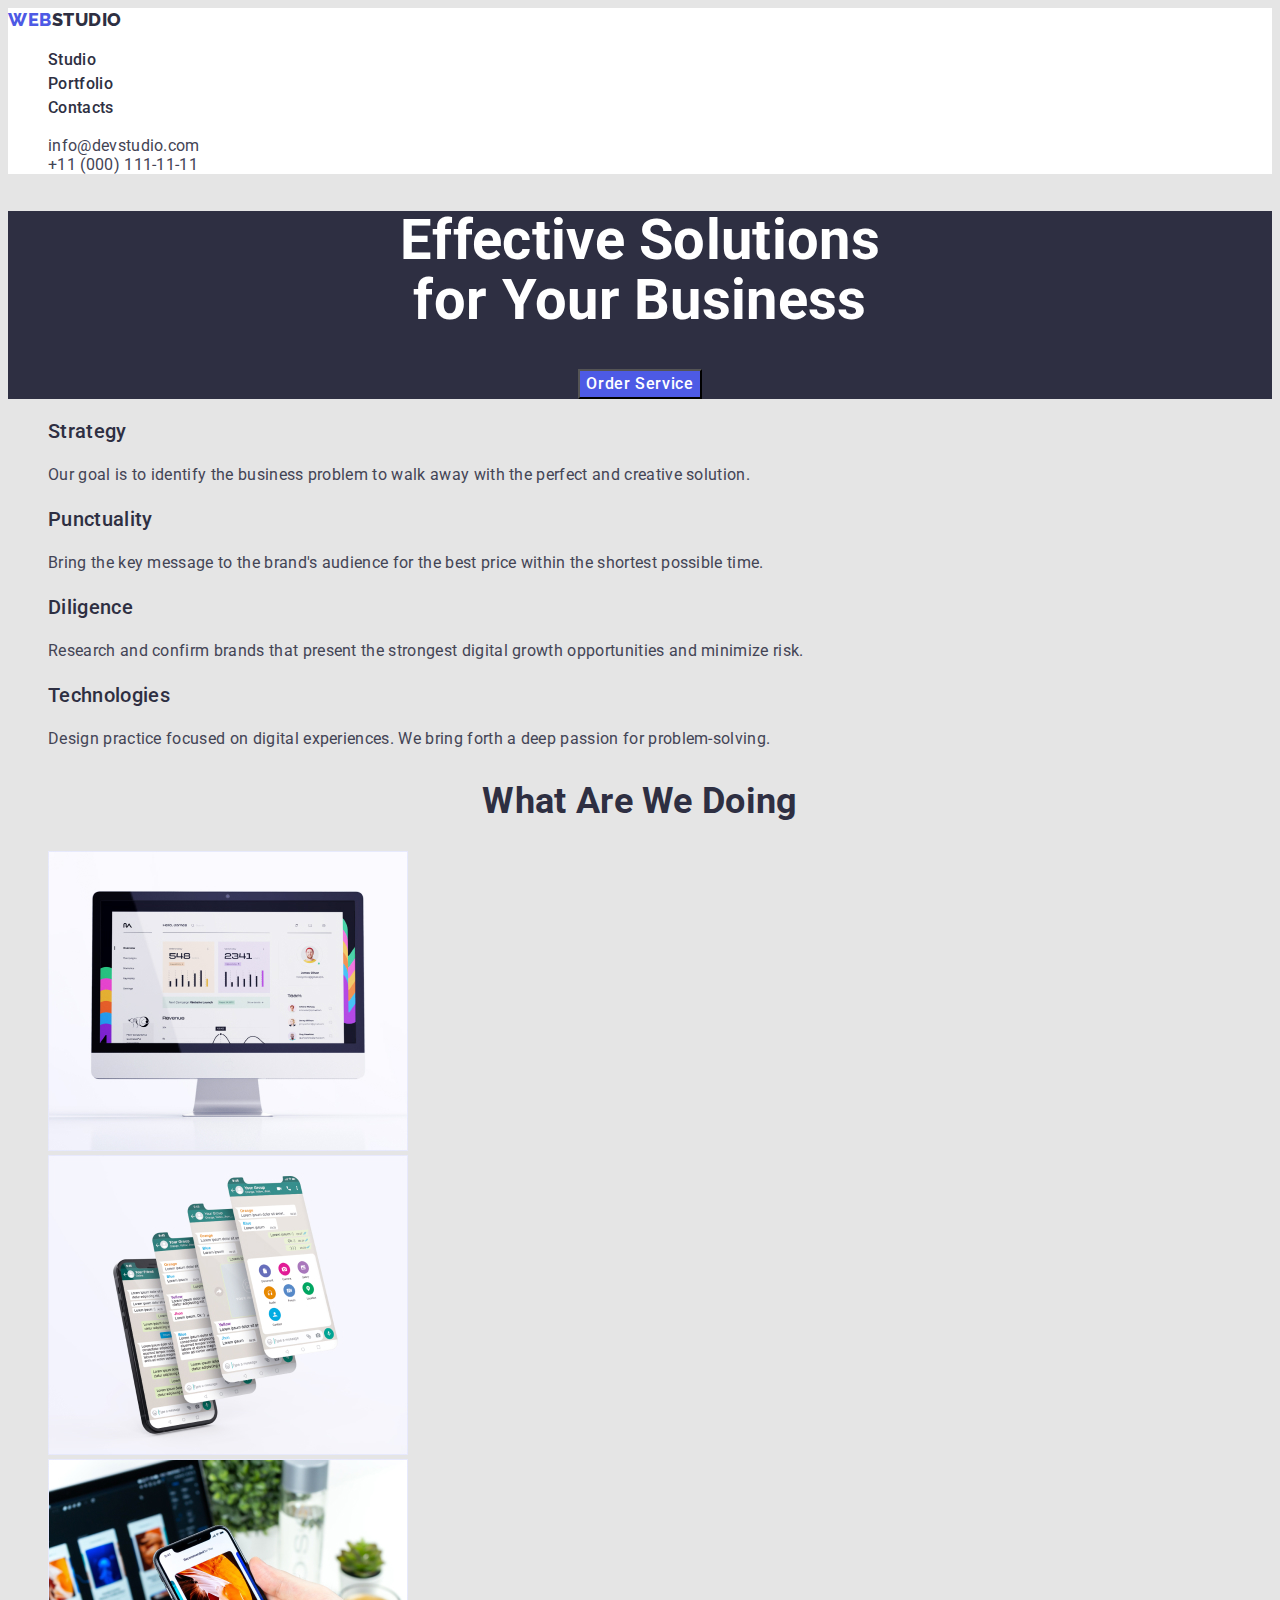
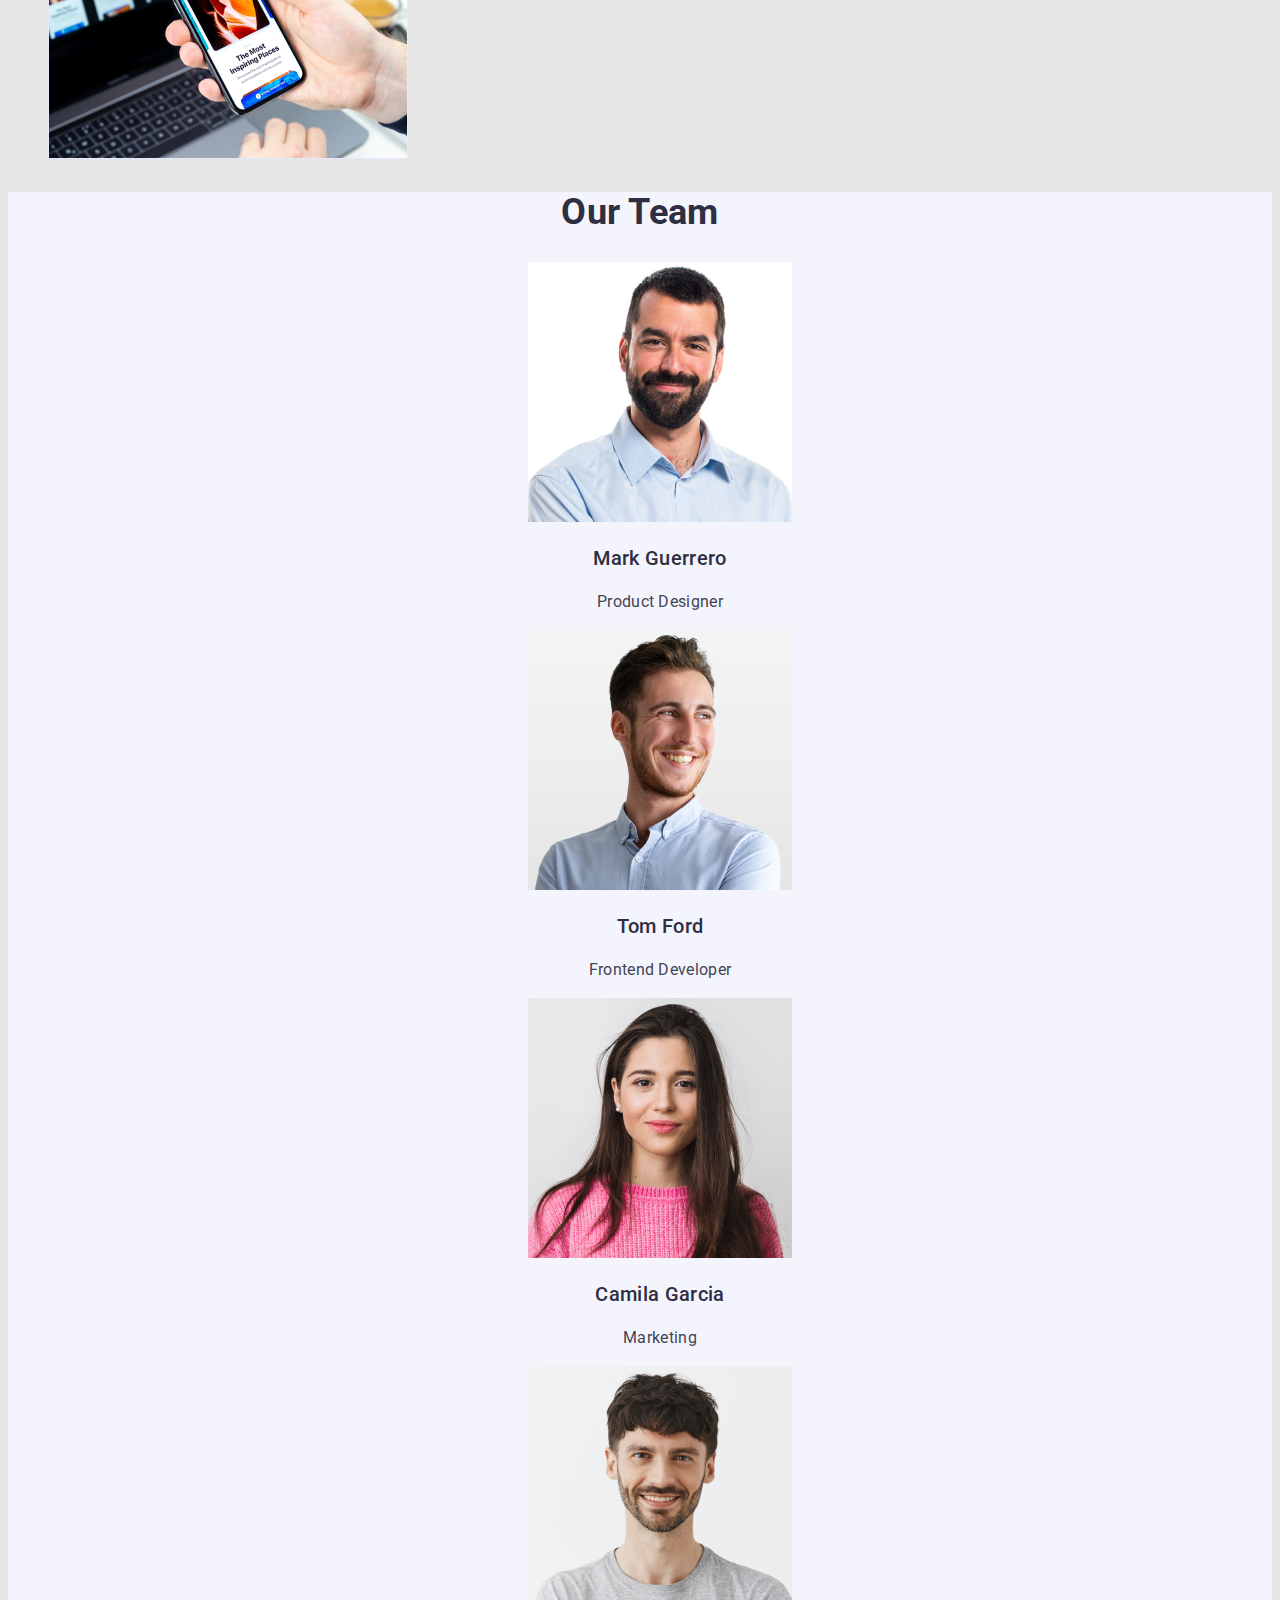
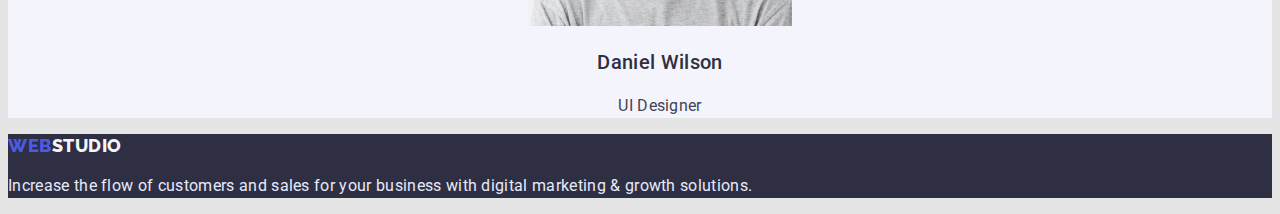
==== index.html @ bed60988 "start HW 3" ====
<!DOCTYPE html>
<html lang="en">

<head>
    <meta charset="UTF-8">
    <meta http-equiv="X-UA-Compatible" content="IE=edge">
    <meta name="viewport" content="width=device-width, initial-scale=1.0">
    <link rel="preconnect" href="https://fonts.googleapis.com">
    <link rel="preconnect" href="https://fonts.gstatic.com" crossorigin>
    <link rel="preconnect" href="https://fonts.googleapis.com">
    <link rel="preconnect" href="https://fonts.gstatic.com" crossorigin>
    <link 
        href="https://fonts.googleapis.com/css2?family=Raleway:wght@800&family=Roboto:wght@400;500;700&display=swap"
        rel="stylesheet">
    <link rel="stylesheet" href="./css/styles.css">
    <title>Studio</title>
</head>
<body class="page">
    <header class="page-header">
        <!-- Логотип -->
        <a href="./index.html" class="logo"> <span class="blue">WEB</span>STUDIO</a>
        <!-- Навігація по сайту -->
        <nav>
            <ul class="site-nav list">
                <li>
                    <a href="./index.html" title="Studio" class="link">Studio</a>
                </li>
                <li>
                    <a href="./portfolio.html" title="Portfolio" class="link">Portfolio</a>
                </li>
                <li>
                    <a href="" title="Contacts" class="link">Contacts</a>
                </li>
            </ul>
        </nav>
        <!-- Контакти -->
        <div>
            <ul class="site-contact list">
                <li>
                    <a href="mailto:info@devstudio.com" class="link">info@devstudio.com</a>
                </li>
                <li>
                    <a href="tel:+110001111111" class="link">+11 (000) 111-11-11</a>
                </li>
            </ul>
        </div>
    </header>
    <main>
        <!-- Дошка з контентом -->
        <section class="hero">
            <h1 class="hero-title">Effective Solutions <br/> for Your Business</h1>
            <button type="button" class="button primary">Order Service</button>
            <!-- <a href="" alt="order">Order Service</a> -->
        </section>
        <!-- Секція "Наші переваги" -->
        <section class="section benefits">
            <h2 class="section-title">Our advantages</h2>
            <ul class="benefits-list list">
                <li>
                    <h3 class="title">Strategy</h3>
                    <p class="text">Our goal is to identify the business
                        problem to walk away with the perfect and creative solution.</p>
                </li>
                <li>
                    <h3 class="title">Punctuality</h3>
                    <p class="text">Bring the key message to the brand's audience for the best price within the shortest possible
                        time.</p>
                </li>
                <li>
                    <h3 class="title">Diligence</h3>
                    <p class="text">Research and confirm brands that present the strongest digital growth opportunities and minimize
                        risk.</p>
                </li>
                <li>
                    <h3 class="title">Technologies</h3>
                    <p class="text">Design practice focused on digital experiences. We bring forth a deep passion for
                        problem-solving.</p>
                </li>
            </ul>
        </section>
        <!-- Секція  "Чим ми займаємося"-->
        <section class="section work">
            <h2 class="section-title">What are we doing</h2>
            <ul class="work-list list">
                <li>
                        <img src="./images/monitor.jpg" width="360" height="300" alt="monitor">
                </li>
                <li>
                        <img src="./images/interfaces.jpg" width="360" height="300" alt="interface">
                </li>
                <li>
                        <img src="./images/phone.jpg" width="360" height="300" alt="phone">
                </li>
            </ul>
        </section>
        <!-- Секція "Наша команда" -->
        <section class="section team">
            <h2 class="section-title">Our Team</h2>
            <ul class="team-list list">
                <li>
                    <img src="./images/mark.jpg" width="264" height="260" alt="Mark Guerrero">
                    <h3 class="title">Mark Guerrero</h3>
                    <p class="text">Product Designer</p>
                </li>
                <li>
                    <img src="./images/tom.jpg" width="264" height="260" alt="Tom Ford">
                    <h3 class="title">Tom Ford</h3>
                    <p class="text">Frontend Developer</p>
                </li>
                <li>
                    <img src="./images/camila.jpg" width="264" height="260" alt="Camila Garcia">
                    <h3 class="title">Camila Garcia</h3>
                    <p class="text">Marketing</p>
                </li>
                <li>
                    <img src="./images/daniel.jpg" width="264" height="260" alt="Daniel Wilson">
                    <h3 class="title">Daniel Wilson</h3>
                    <p class="text">UI Designer</p>
                </li>
            </ul>
        </section>
    </main>
    <footer>
        <!-- Логотип -->
        <a href="./index.html" class="logo"><span class="blue">WEB</span><span class="white">STUDIO</span></a>
        <!-- Slogan -->
        <p class="text">Increase the flow of customers and sales for your business with digital marketing & growth solutions.</p>
    </footer>
</body>

</html>
---- css/styles.css ----
/* Main page */

/* Primary text color #434455 */
/* Secondary text color (title) #2E2F42 */
/* White text color #FFFFFF */
/* Footer text color #E7E9FC */
/* Logo color blue #4D5AE5 */
/* logo color white #F4F4FD */
/* Header bg color #FFFFFF */
/* Hero bg color #2E2F42 */
/* Benefits bg color #E5E5E5 */
/* Team bg color #F4F4FD */
/* Footer bg color #2E2F42 */
/* Accent color #4D5AE5 */
/* Button bg color #4D5AE5 */
/* Button color #FFFFFF */

/* Portfolio page */

/* Button active bg #404BBF */
/* Button non-active bg #E7E9FC */
/* Button active text color #FFFFFF */
/* Button non-active text color #4D5AE5 */



:root{
    --primary-text-color: #434455;
    --title-text-color: #2E2F42;
    --white-text-color: #FFFFFF;
    --footer-text-color: #E7E9FC;
    --logo-color-blue: #4D5AE5;
    --logo-color-white: #F4F4FD;
    --header-bg-clr: #FFFFFF;
    --hero-bg-clr: #2E2F42;
    --benefits-bg-clr: #E5E5E5;
    --team-bg-clr: #F4F4FD;
    --footer-bg-clr: #2E2F42;
    --accent-color: #4D5AE5; 
    --btn-bg-clr: #4D5AE5;
    --btn-txt-clr: #FFFFFF;
    --card-bg-clr: #FFFFFF;
    /* Portfolio page */
    --btn-active-bg: #404BBF;
    --btn-non-actvive-bg: #E7E9FC;
    --btn-active-txt-clr: #FFFFFF;
    --btn-non-active-txt-clr: #4D5AE5;
}

.page {
    color: var(--primary-text-color);
    background-color: var(--benefits-bg-clr);

    font-family: Roboto, sans-serif;
    letter-spacing: 0.02em;
}

/* Скидання всіх крапок у списках */

.list {
    list-style: none;
}

/* Page header */

.page-header {
    background-color: var(--header-bg-clr);
}

/* Logo */

.logo {
    color: var(--title-text-color);
    text-decoration: none;

    font-family: Raleway, sans-serif;
    font-weight: 800;
    font-size: 18px;
    line-height: 1.33;
    
    letter-spacing: 0.03em;
    text-transform: uppercase;
}

.logo > .blue {
    color: var(--logo-color-blue);
}

/* site nav */

.site-nav .link {
    color: var(--title-text-color);
    text-decoration: none;

    font-weight: 500;
    font-size: 16px;
    line-height: 1.5;
}

.site-nav .link:hover,
.site-nav .link:focus {
    color: var(--accent-color);
}

.site-contact .link {
    color: var(--primary-text-color);
    text-decoration: none;
}

.site-contact .link:hover,
.site-contact .link:focus {
    color: var(--accent-color);
}

/* Hero */

.hero{
    text-align: center;
    background-color: var(--hero-bg-clr);
}
.hero-title {
    color: var(--white-text-color);

    font-weight: 700;
    font-size: 56px;
    line-height: 1.07;
}

.button {
    cursor: pointer;
}

.button.primary {
    color: var(--btn-txt-clr);
    background-color: var(--btn-bg-clr);

    font-family: 'Roboto';
    font-weight: 500;
    font-size: 16px;
    line-height: 1.5;
    
    letter-spacing: 0.04em;
}

/* Наші переваги */

.benefits {
    background-color: var(--benefits-bg-clr);
}

.benefits .section-title {
    color: var(--title-text-color);
    display: none;
}

.benefits-list .title {
    color: var(--title-text-color);

    font-weight: 500;
    font-size: 20px;
    line-height: 1.2;
}

.section .text {
    color: var(--primary-text-color);

    font-size: 16px;
    line-height: 1.5;
}
 
/* Чим ми займаємося */

.section.work {
    background-color: var(--benefits-bg-clr);
}

.section-title {
    color: var(--title-text-color);

    font-weight: 700;
    font-size: 36px;
    line-height: 40px;
    
    text-align: center;
    text-transform: capitalize;
}

/* Team */

.section.team {
    background-color: var(--team-bg-clr);
}

.team-list {
    text-align: center;
}

.team-list .title {
    color: var(--title-text-color);

    font-weight: 500;
    font-size: 20px;
    line-height: 1.2;
    
    text-align: center;
}

.team-list .text {
    color: var(--primary-text-color);

    font-size: 16px;
    line-height: 1.5;
    
    text-align: center;
}

/* Footer */

footer {
    background-color: var(--footer-bg-clr);
}

.logo > .white {
    color: var(--logo-color-white);
}

footer > .text {
    color: var(--footer-text-color);

    font-size: 16px;
    line-height: 1.5;
}


/* Portfolio */

/* Buttons' list */
.button-portfolio {
    color: var(--btn-non-active-txt-clr);
    background-color: var(--btn-non-actvive-bg);

    font-family: 'Roboto';
    font-weight: 500;
    font-size: 16px;
    line-height: 1.5;
    
    display: flex;
    align-items: center;
    text-align: center;
    letter-spacing: 0.04em;
}

.button-portfolio:hover,
.button-portfolio:focus {
    color: var(--btn-active-txt-clr);
    background-color: var(--btn-active-bg);
}

/* Content list */

.content li {
    background-color: var(--card-bg-clr);
}

.content .title {
    color: var(--title-text-color);
}

.content p {
    color: var(--primary-text-color)
}
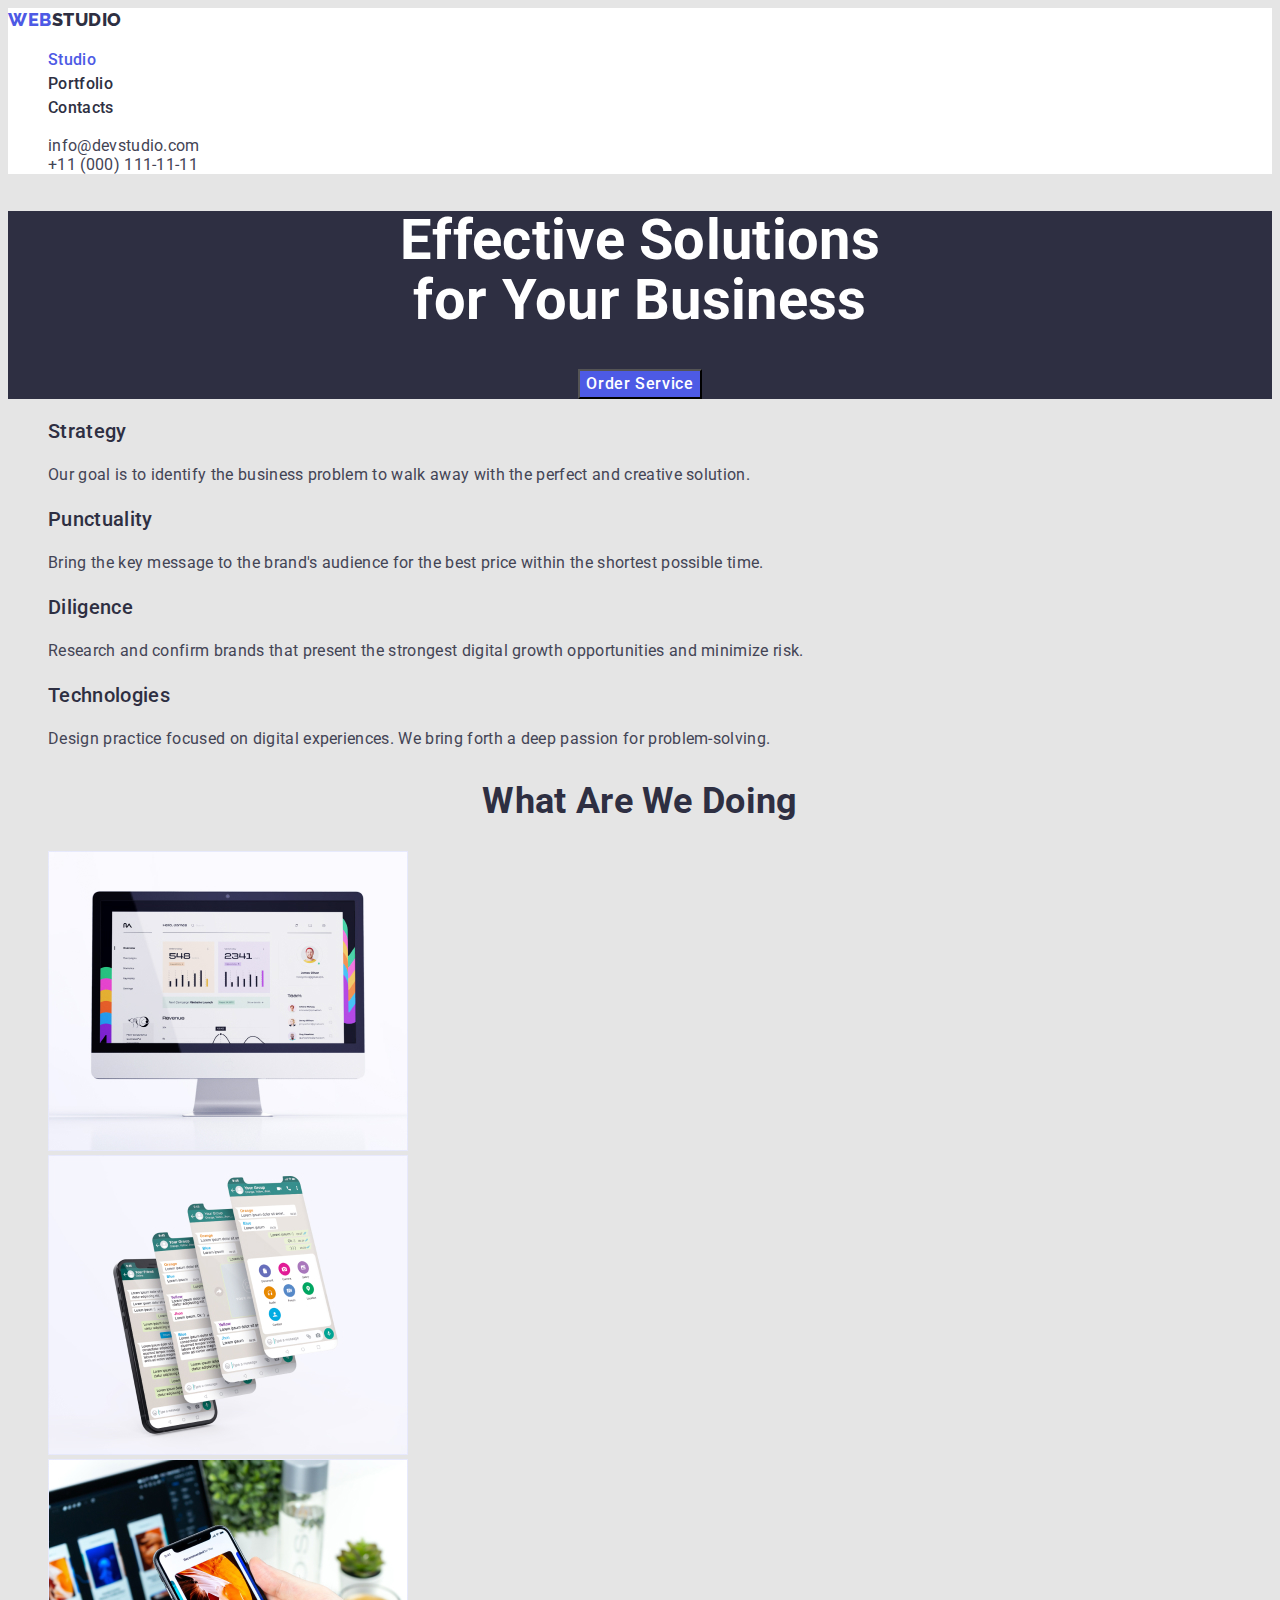
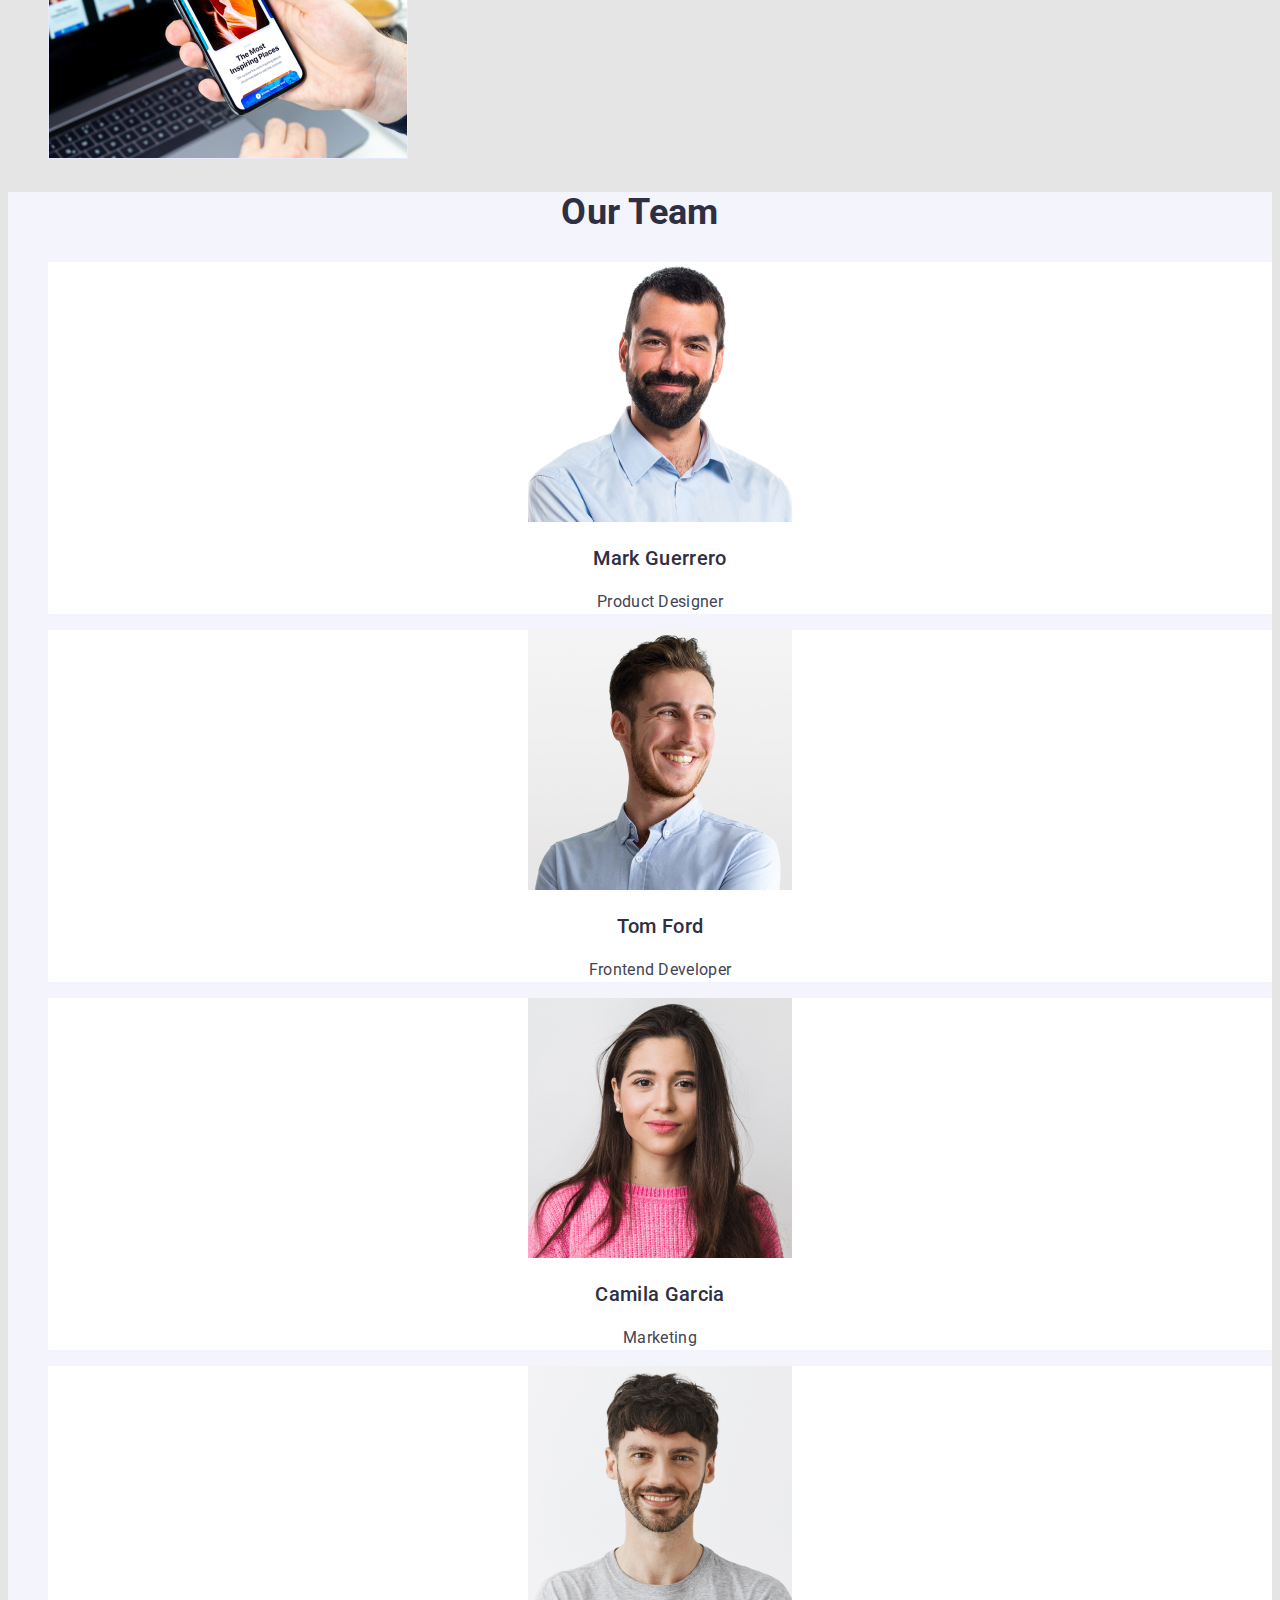
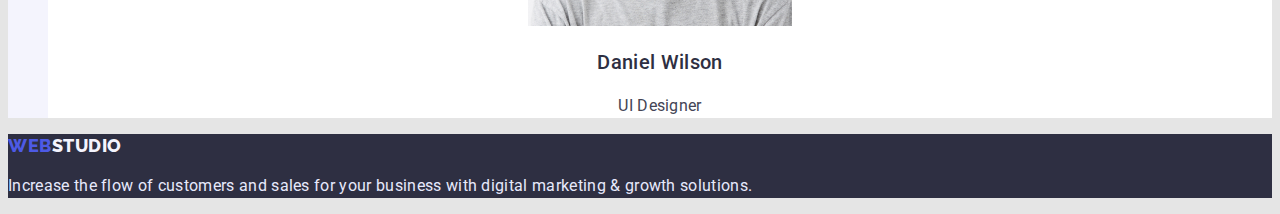
==== commit f876ccd8: "css corrections" ====
--- a/index.html
+++ b/index.html
@@ -23,7 +23,7 @@
         <nav>
             <ul class="site-nav list">
                 <li>
-                    <a href="./index.html" title="Studio" class="link">Studio</a>
+                    <a href="./index.html" title="Studio" class="link current">Studio</a>
                 </li>
                 <li>
                     <a href="./portfolio.html" title="Portfolio" class="link">Portfolio</a>
@@ -97,22 +97,22 @@
         <section class="section team">
             <h2 class="section-title">Our Team</h2>
             <ul class="team-list list">
-                <li>
+                <li class="team-card">
                     <img src="./images/mark.jpg" width="264" height="260" alt="Mark Guerrero">
                     <h3 class="title">Mark Guerrero</h3>
                     <p class="text">Product Designer</p>
                 </li>
-                <li>
+                <li class="team-card">
                     <img src="./images/tom.jpg" width="264" height="260" alt="Tom Ford">
                     <h3 class="title">Tom Ford</h3>
                     <p class="text">Frontend Developer</p>
                 </li>
-                <li>
+                <li class="team-card">
                     <img src="./images/camila.jpg" width="264" height="260" alt="Camila Garcia">
                     <h3 class="title">Camila Garcia</h3>
                     <p class="text">Marketing</p>
                 </li>
-                <li>
+                <li class="team-card">
                     <img src="./images/daniel.jpg" width="264" height="260" alt="Daniel Wilson">
                     <h3 class="title">Daniel Wilson</h3>
                     <p class="text">UI Designer</p>
@@ -120,7 +120,7 @@
             </ul>
         </section>
     </main>
-    <footer>
+    <footer class="footer studio">
         <!-- Логотип -->
         <a href="./index.html" class="logo"><span class="blue">WEB</span><span class="white">STUDIO</span></a>
         <!-- Slogan -->
--- a/css/styles.css
+++ b/css/styles.css
@@ -97,6 +97,10 @@
     line-height: 1.5;
 }
 
+.site-nav .link.current {
+    color: var(--accent-color);
+}
+
 .site-nav .link:hover,
 .site-nav .link:focus {
     color: var(--accent-color);
@@ -134,7 +138,7 @@
     color: var(--btn-txt-clr);
     background-color: var(--btn-bg-clr);
 
-    font-family: 'Roboto';
+    font-family: inherit;
     font-weight: 500;
     font-size: 16px;
     line-height: 1.5;
@@ -195,6 +199,10 @@
     text-align: center;
 }
 
+.team-card {
+    background-color: var(--card-bg-clr);
+}
+
 .team-list .title {
     color: var(--title-text-color);
 
@@ -216,7 +224,7 @@
 
 /* Footer */
 
-footer {
+.footer {
     background-color: var(--footer-bg-clr);
 }
 
@@ -233,13 +241,18 @@
 
 
 /* Portfolio */
+
+.content .section-title {
+    color: var(--title-text-color);
+    display: none;
+}
 
 /* Buttons' list */
 .button-portfolio {
     color: var(--btn-non-active-txt-clr);
     background-color: var(--btn-non-actvive-bg);
 
-    font-family: 'Roboto';
+    font-family: inherit;
     font-weight: 500;
     font-size: 16px;
     line-height: 1.5;
@@ -258,14 +271,14 @@
 
 /* Content list */
 
-.content li {
+.content-list .content-card {
     background-color: var(--card-bg-clr);
 }
 
-.content .title {
-    color: var(--title-text-color);
-}
-
-.content p {
+.content-list .title {
+    color: var(--title-text-color);
+}
+
+.content-list .text {
     color: var(--primary-text-color)
 }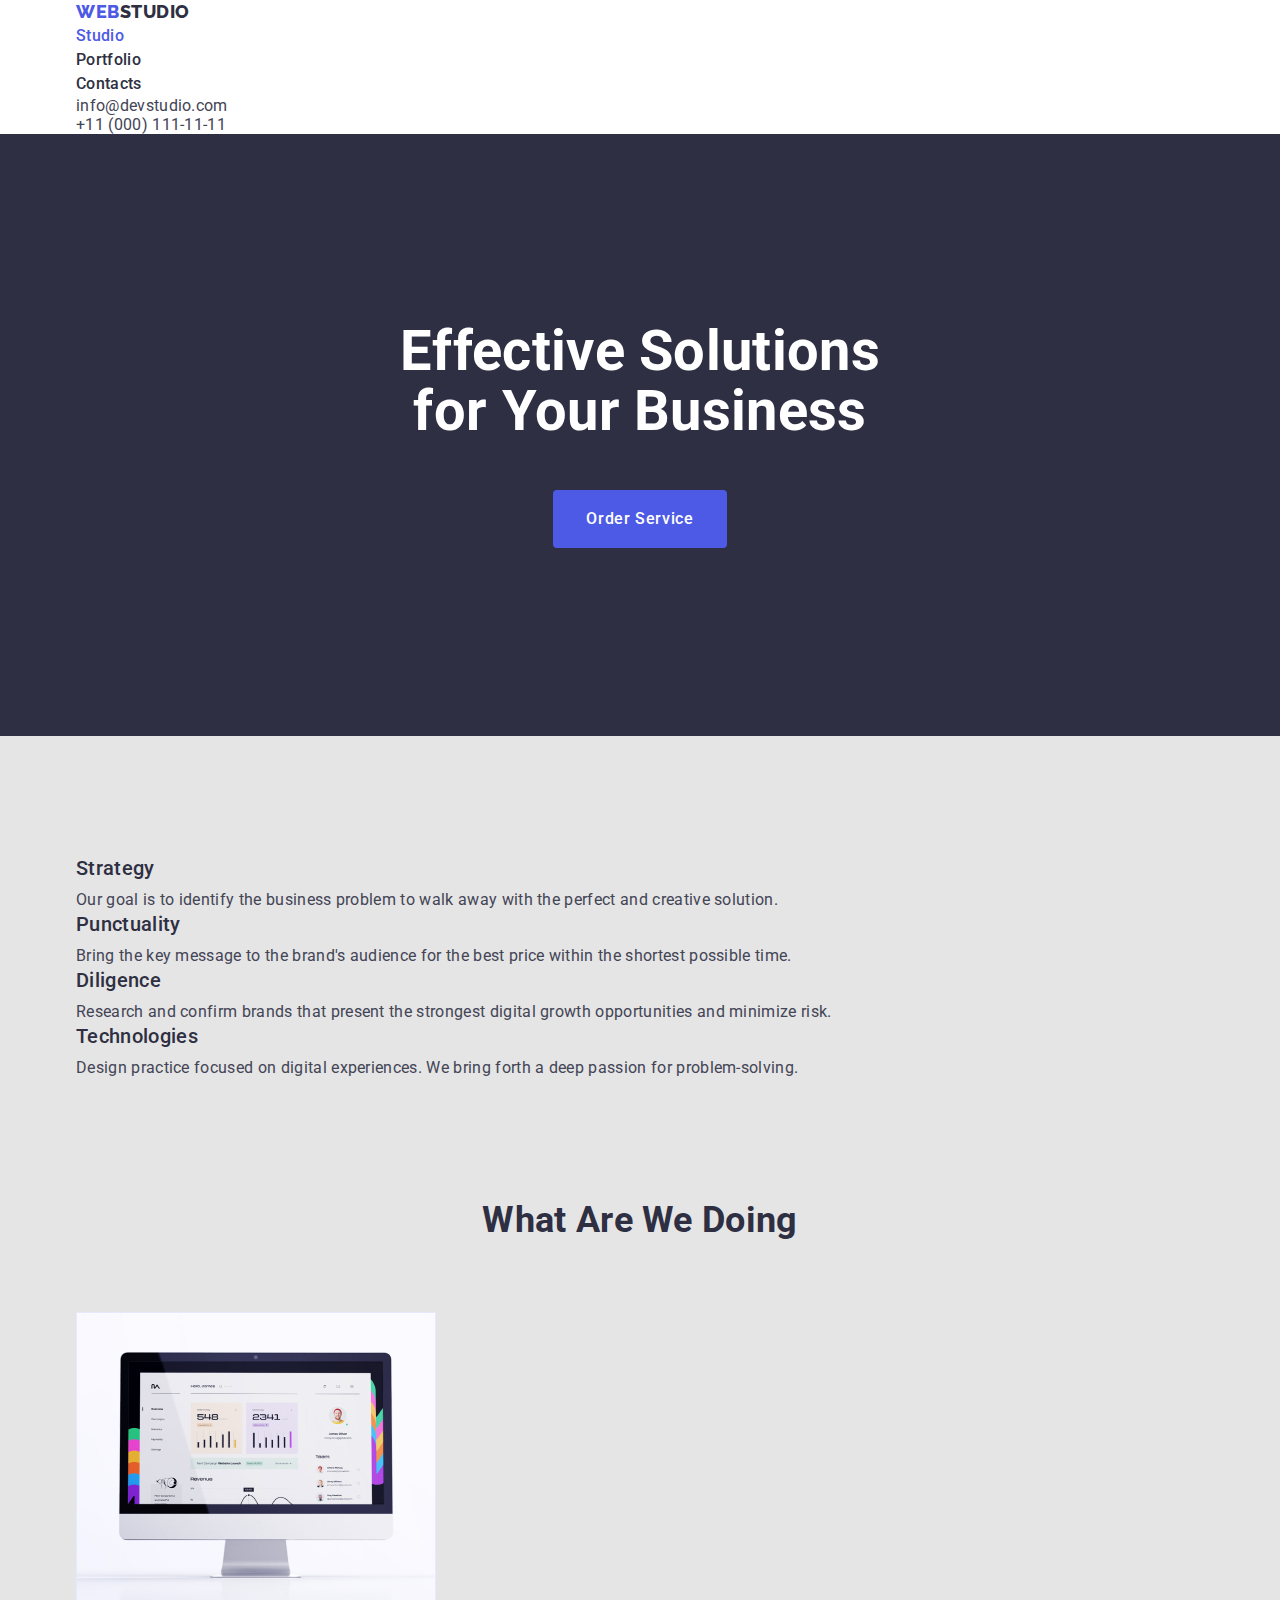
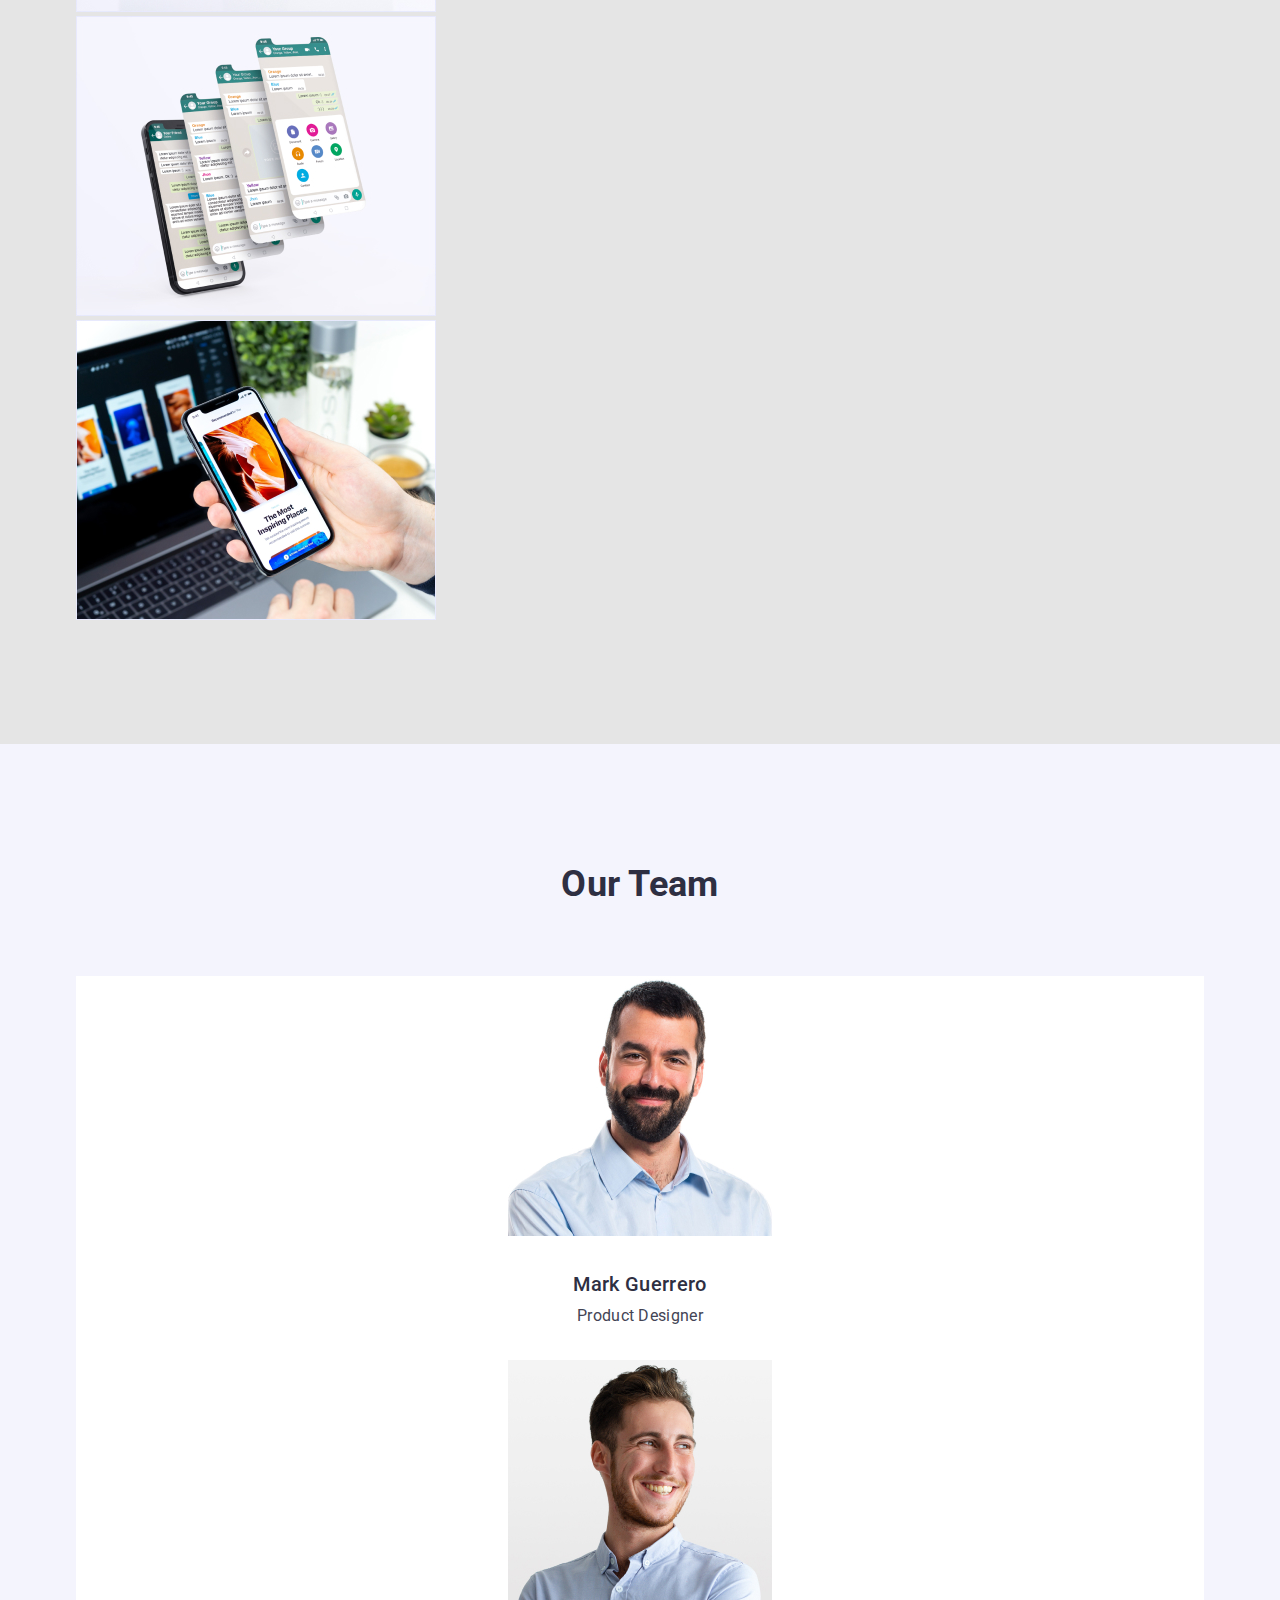
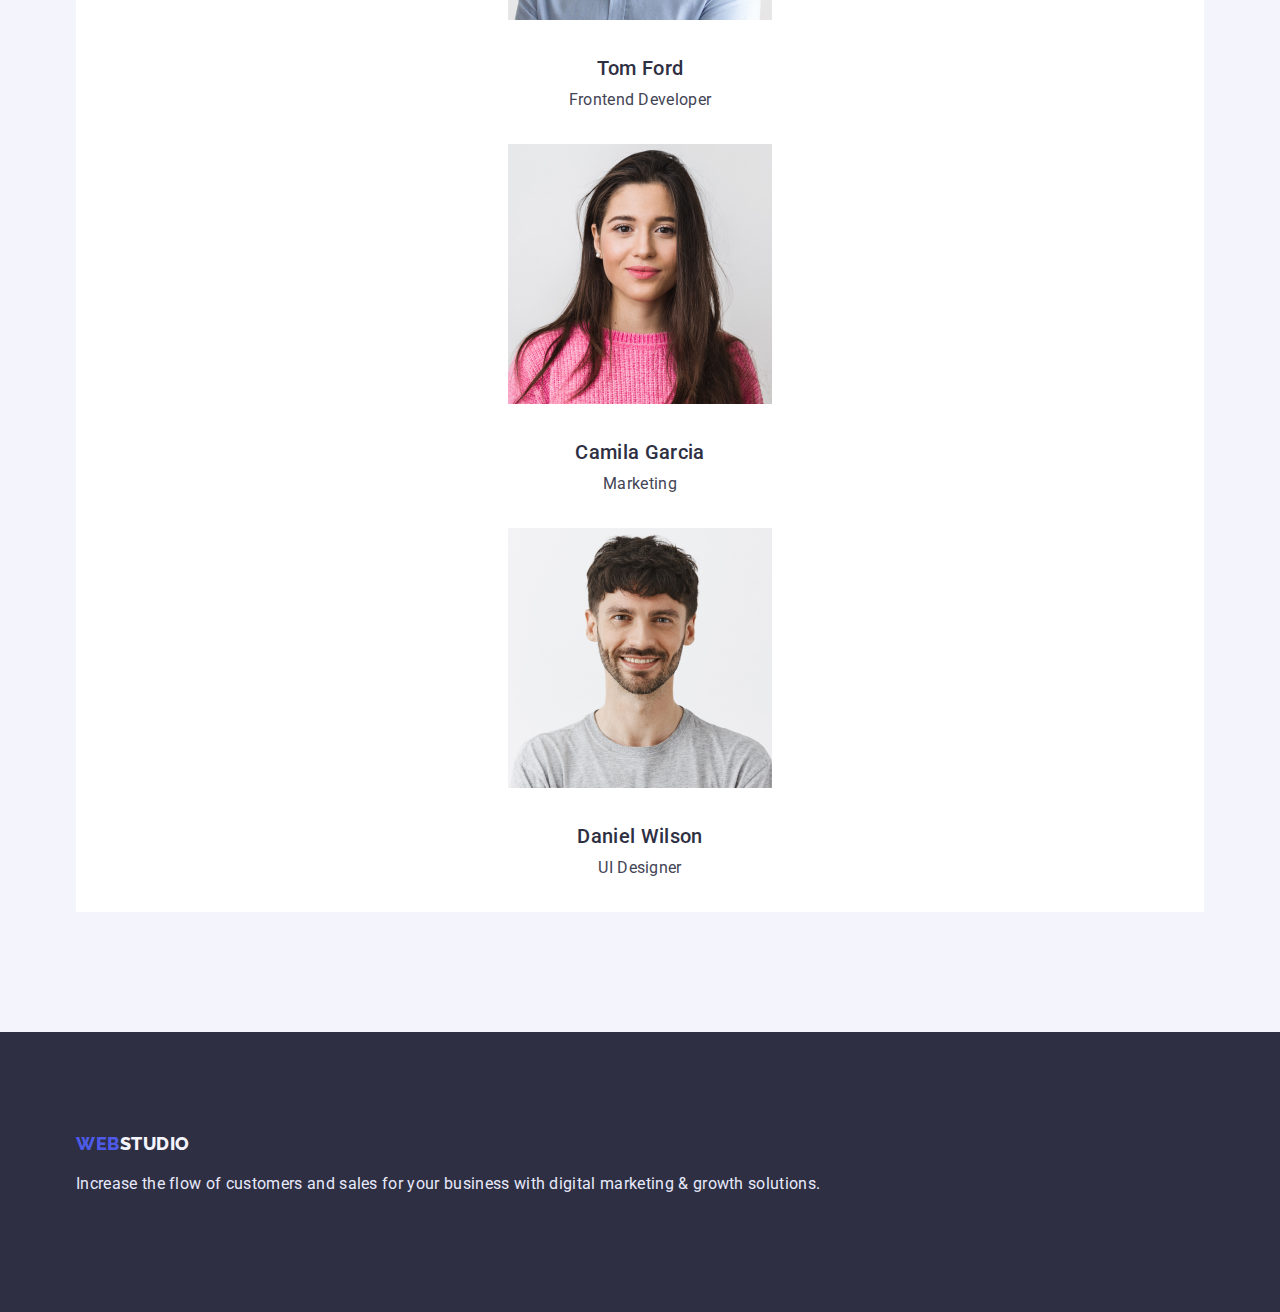
==== commit 36dbd8cf: "+css blocks" ====
--- a/index.html
+++ b/index.html
@@ -17,114 +17,126 @@
 </head>
 <body class="page">
     <header class="page-header">
-        <!-- Логотип -->
-        <a href="./index.html" class="logo"> <span class="blue">WEB</span>STUDIO</a>
-        <!-- Навігація по сайту -->
-        <nav>
-            <ul class="site-nav list">
-                <li>
-                    <a href="./index.html" title="Studio" class="link current">Studio</a>
-                </li>
-                <li>
-                    <a href="./portfolio.html" title="Portfolio" class="link">Portfolio</a>
-                </li>
-                <li>
-                    <a href="" title="Contacts" class="link">Contacts</a>
-                </li>
-            </ul>
-        </nav>
-        <!-- Контакти -->
-        <div>
-            <ul class="site-contact list">
-                <li>
-                    <a href="mailto:info@devstudio.com" class="link">info@devstudio.com</a>
-                </li>
-                <li>
-                    <a href="tel:+110001111111" class="link">+11 (000) 111-11-11</a>
-                </li>
-            </ul>
+        <div class="container header-nav">
+            <!-- Логотип -->
+            <a href="./index.html" class="logo"> <span class="blue">WEB</span>STUDIO</a>
+            <!-- Навігація по сайту -->
+            <nav>
+                <ul class="site-nav list">
+                    <li>
+                        <a href="./index.html" title="Studio" class="link current">Studio</a>
+                    </li>
+                    <li>
+                        <a href="./portfolio.html" title="Portfolio" class="link">Portfolio</a>
+                    </li>
+                    <li>
+                        <a href="" title="Contacts" class="link">Contacts</a>
+                    </li>
+                </ul>
+            </nav>
+            <!-- Контакти -->
+            <div>
+                <ul class="site-contact list">
+                    <li>
+                        <a href="mailto:info@devstudio.com" class="link">info@devstudio.com</a>
+                    </li>
+                    <li>
+                        <a href="tel:+110001111111" class="link">+11 (000) 111-11-11</a>
+                    </li>
+                </ul>
+            </div>
         </div>
     </header>
     <main>
         <!-- Дошка з контентом -->
         <section class="hero">
-            <h1 class="hero-title">Effective Solutions <br/> for Your Business</h1>
-            <button type="button" class="button primary">Order Service</button>
-            <!-- <a href="" alt="order">Order Service</a> -->
+            <div class="container">
+                <h1 class="hero-title">Effective Solutions <br/> for Your Business</h1>
+                <button type="button" class="button primary">Order Service</button>
+                <!-- <a href="" alt="order">Order Service</a> -->
+            </div>
         </section>
         <!-- Секція "Наші переваги" -->
         <section class="section benefits">
-            <h2 class="section-title">Our advantages</h2>
-            <ul class="benefits-list list">
-                <li>
-                    <h3 class="title">Strategy</h3>
-                    <p class="text">Our goal is to identify the business
-                        problem to walk away with the perfect and creative solution.</p>
-                </li>
-                <li>
-                    <h3 class="title">Punctuality</h3>
-                    <p class="text">Bring the key message to the brand's audience for the best price within the shortest possible
-                        time.</p>
-                </li>
-                <li>
-                    <h3 class="title">Diligence</h3>
-                    <p class="text">Research and confirm brands that present the strongest digital growth opportunities and minimize
-                        risk.</p>
-                </li>
-                <li>
-                    <h3 class="title">Technologies</h3>
-                    <p class="text">Design practice focused on digital experiences. We bring forth a deep passion for
-                        problem-solving.</p>
-                </li>
-            </ul>
+            <div class="container">
+                <h2 class="section-title">Our advantages</h2>
+                <ul class="benefits-list list">
+                    <li>
+                        <h3 class="title">Strategy</h3>
+                        <p class="text">Our goal is to identify the business
+                            problem to walk away with the perfect and creative solution.</p>
+                    </li>
+                    <li>
+                        <h3 class="title">Punctuality</h3>
+                        <p class="text">Bring the key message to the brand's audience for the best price within the shortest possible
+                            time.</p>
+                    </li>
+                    <li>
+                        <h3 class="title">Diligence</h3>
+                        <p class="text">Research and confirm brands that present the strongest digital growth opportunities and minimize
+                            risk.</p>
+                    </li>
+                    <li>
+                        <h3 class="title">Technologies</h3>
+                        <p class="text">Design practice focused on digital experiences. We bring forth a deep passion for
+                            problem-solving.</p>
+                    </li>
+                </ul>
+            </div>
         </section>
         <!-- Секція  "Чим ми займаємося"-->
         <section class="section work">
-            <h2 class="section-title">What are we doing</h2>
-            <ul class="work-list list">
-                <li>
-                        <img src="./images/monitor.jpg" width="360" height="300" alt="monitor">
-                </li>
-                <li>
-                        <img src="./images/interfaces.jpg" width="360" height="300" alt="interface">
-                </li>
-                <li>
-                        <img src="./images/phone.jpg" width="360" height="300" alt="phone">
-                </li>
-            </ul>
+            <div class="container">
+                <h2 class="section-title">What are we doing</h2>
+                <ul class="work-list list">
+                    <li>
+                            <img src="./images/monitor.jpg" width="360" height="300" alt="monitor">
+                    </li>
+                    <li>
+                            <img src="./images/interfaces.jpg" width="360" height="300" alt="interface">
+                    </li>
+                    <li>
+                            <img src="./images/phone.jpg" width="360" height="300" alt="phone">
+                    </li>
+                </ul>
+            </div>
         </section>
         <!-- Секція "Наша команда" -->
         <section class="section team">
-            <h2 class="section-title">Our Team</h2>
-            <ul class="team-list list">
-                <li class="team-card">
-                    <img src="./images/mark.jpg" width="264" height="260" alt="Mark Guerrero">
-                    <h3 class="title">Mark Guerrero</h3>
-                    <p class="text">Product Designer</p>
-                </li>
-                <li class="team-card">
-                    <img src="./images/tom.jpg" width="264" height="260" alt="Tom Ford">
-                    <h3 class="title">Tom Ford</h3>
-                    <p class="text">Frontend Developer</p>
-                </li>
-                <li class="team-card">
-                    <img src="./images/camila.jpg" width="264" height="260" alt="Camila Garcia">
-                    <h3 class="title">Camila Garcia</h3>
-                    <p class="text">Marketing</p>
-                </li>
-                <li class="team-card">
-                    <img src="./images/daniel.jpg" width="264" height="260" alt="Daniel Wilson">
-                    <h3 class="title">Daniel Wilson</h3>
-                    <p class="text">UI Designer</p>
-                </li>
-            </ul>
+            <div class="container">
+                <h2 class="section-title">Our Team</h2>
+                <ul class="team-list list">
+                    <li class="team-card">
+                        <img src="./images/mark.jpg" width="264" height="260" alt="Mark Guerrero">
+                        <h3 class="title">Mark Guerrero</h3>
+                        <p class="text">Product Designer</p>
+                    </li>
+                    <li class="team-card">
+                        <img src="./images/tom.jpg" width="264" height="260" alt="Tom Ford">
+                        <h3 class="title">Tom Ford</h3>
+                        <p class="text">Frontend Developer</p>
+                    </li>
+                    <li class="team-card">
+                        <img src="./images/camila.jpg" width="264" height="260" alt="Camila Garcia">
+                        <h3 class="title">Camila Garcia</h3>
+                        <p class="text">Marketing</p>
+                    </li>
+                    <li class="team-card">
+                        <img src="./images/daniel.jpg" width="264" height="260" alt="Daniel Wilson">
+                        <h3 class="title">Daniel Wilson</h3>
+                        <p class="text">UI Designer</p>
+                    </li>
+                </ul>
+            </div>
         </section>
     </main>
     <footer class="footer studio">
-        <!-- Логотип -->
-        <a href="./index.html" class="logo"><span class="blue">WEB</span><span class="white">STUDIO</span></a>
-        <!-- Slogan -->
-        <p class="text">Increase the flow of customers and sales for your business with digital marketing & growth solutions.</p>
+        <div class="container">
+            <!-- Логотип -->
+            <a href="./index.html" class="logo footer"><span class="blue">WEB</span><span class="white">STUDIO</span></a>
+            <!-- Slogan -->
+            <p class="text">Increase the flow of customers and sales for your business with digital marketing & growth solutions.</p>
+        </div>
     </footer>
 </body>
 
--- a/css/styles.css
+++ b/css/styles.css
@@ -18,7 +18,7 @@
 /* Portfolio page */
 
 /* Button active bg #404BBF */
-/* Button non-active bg #E7E9FC */
+/* Button non-active bg #F4F4FD */
 /* Button active text color #FFFFFF */
 /* Button non-active text color #4D5AE5 */
 
@@ -42,12 +42,14 @@
     --card-bg-clr: #FFFFFF;
     /* Portfolio page */
     --btn-active-bg: #404BBF;
-    --btn-non-actvive-bg: #E7E9FC;
+    --btn-non-actvive-bg: #F4F4FD;
     --btn-active-txt-clr: #FFFFFF;
     --btn-non-active-txt-clr: #4D5AE5;
 }
 
 .page {
+    margin: 0 0;
+
     color: var(--primary-text-color);
     background-color: var(--benefits-bg-clr);
 
@@ -59,6 +61,21 @@
 
 .list {
     list-style: none;
+    padding: 0;
+    margin: 0;
+}
+
+h2 {
+    margin-top: 0;
+    margin-bottom: 0;
+}
+
+.container {
+    width: 1128px;
+    padding-left: 15px;
+    padding-right: 15px;
+    margin-left: auto;
+    margin-right: auto;
 }
 
 /* Page header */
@@ -119,21 +136,27 @@
 /* Hero */
 
 .hero{
+    padding-top: 188px;
+    padding-bottom: 188px;
+
     text-align: center;
     background-color: var(--hero-bg-clr);
 }
 .hero-title {
+    margin-top: 0;
+    margin-bottom: 48px;
     color: var(--white-text-color);
 
-    font-weight: 700;
+    font-weight: 700; 
     font-size: 56px;
     line-height: 1.07;
 }
 
 .button {
     cursor: pointer;
-}
-
+    border: 1px solid transparent;
+}
+ 
 .button.primary {
     color: var(--btn-txt-clr);
     background-color: var(--btn-bg-clr);
@@ -144,6 +167,10 @@
     line-height: 1.5;
     
     letter-spacing: 0.04em;
+    text-align: center;
+
+    border-radius: 4px;
+    padding: 16px 32px;
 }
 
 /* Наші переваги */
@@ -152,12 +179,21 @@
     background-color: var(--benefits-bg-clr);
 }
 
+.benefits .container{
+    padding-top: 120px;
+    padding-bottom: 120px;
+}
+
 .benefits .section-title {
+    margin-top: 0;
     color: var(--title-text-color);
     display: none;
 }
 
 .benefits-list .title {
+    margin-top: 0;
+    margin-bottom: 8px;
+
     color: var(--title-text-color);
 
     font-weight: 500;
@@ -166,6 +202,9 @@
 }
 
 .section .text {
+    margin-top: 0;
+    margin-bottom: 0;
+
     color: var(--primary-text-color);
 
     font-size: 16px;
@@ -175,10 +214,13 @@
 /* Чим ми займаємося */
 
 .section.work {
+    padding-top: 0;
+    padding-bottom: 120px;
     background-color: var(--benefits-bg-clr);
 }
 
 .section-title {
+    margin-bottom: 72px;
     color: var(--title-text-color);
 
     font-weight: 700;
@@ -195,15 +237,32 @@
     background-color: var(--team-bg-clr);
 }
 
+.team .container {
+    padding-top: 120px;
+    padding-bottom: 120px;  
+}
+
+.team. .section-title {
+    margin-bottom: 72px;
+}
+
 .team-list {
     text-align: center;
 }
 
 .team-card {
+    padding-bottom: 32px;
     background-color: var(--card-bg-clr);
 }
 
+.team-card > img {
+    margin-bottom: 32px;
+} 
+
 .team-list .title {
+    margin-top: 0;
+    margin-bottom: 8px;
+
     color: var(--title-text-color);
 
     font-weight: 500;
@@ -228,11 +287,20 @@
     background-color: var(--footer-bg-clr);
 }
 
+.footer .container {
+    padding-top: 100px;
+    padding-bottom: 100px;
+}
+
 .logo > .white {
     color: var(--logo-color-white);
 }
 
-footer > .text {
+.logo.footer {
+    margin-bottom: 16px;
+}
+
+footer .text {
     color: var(--footer-text-color);
 
     font-size: 16px;
@@ -245,12 +313,18 @@
 .content .section-title {
     color: var(--title-text-color);
     display: none;
+}
+
+.portfolio .container {
+    padding-top: 96px;
+    padding-bottom: 120px;
 }
 
 /* Buttons' list */
 .button-portfolio {
     color: var(--btn-non-active-txt-clr);
     background-color: var(--btn-non-actvive-bg);
+    border: 1px solid #E7E9FC;
 
     font-family: inherit;
     font-weight: 500;
@@ -261,24 +335,46 @@
     align-items: center;
     text-align: center;
     letter-spacing: 0.04em;
+
+    border-radius: 4px;
 }
 
 .button-portfolio:hover,
 .button-portfolio:focus {
     color: var(--btn-active-txt-clr);
     background-color: var(--btn-active-bg);
-}
-
+    border: 1px solid transparent;
+}
+
+.section.buttons{
+    margin-bottom: 72px;
+}
 /* Content list */
 
 .content-list .content-card {
+    padding-bottom: 32px;
+
     background-color: var(--card-bg-clr);
+    text-align: center;
+}
+
+.content-card img {
+    margin-bottom: 32px;
+}
+
+.content-list .link {
+    text-decoration: none;
 }
 
 .content-list .title {
-    color: var(--title-text-color);
+    margin-top: 0;
+    margin-bottom: 8px;
+
+    color: var(--title-text-color);
+
 }
 
 .content-list .text {
     color: var(--primary-text-color)
+
 }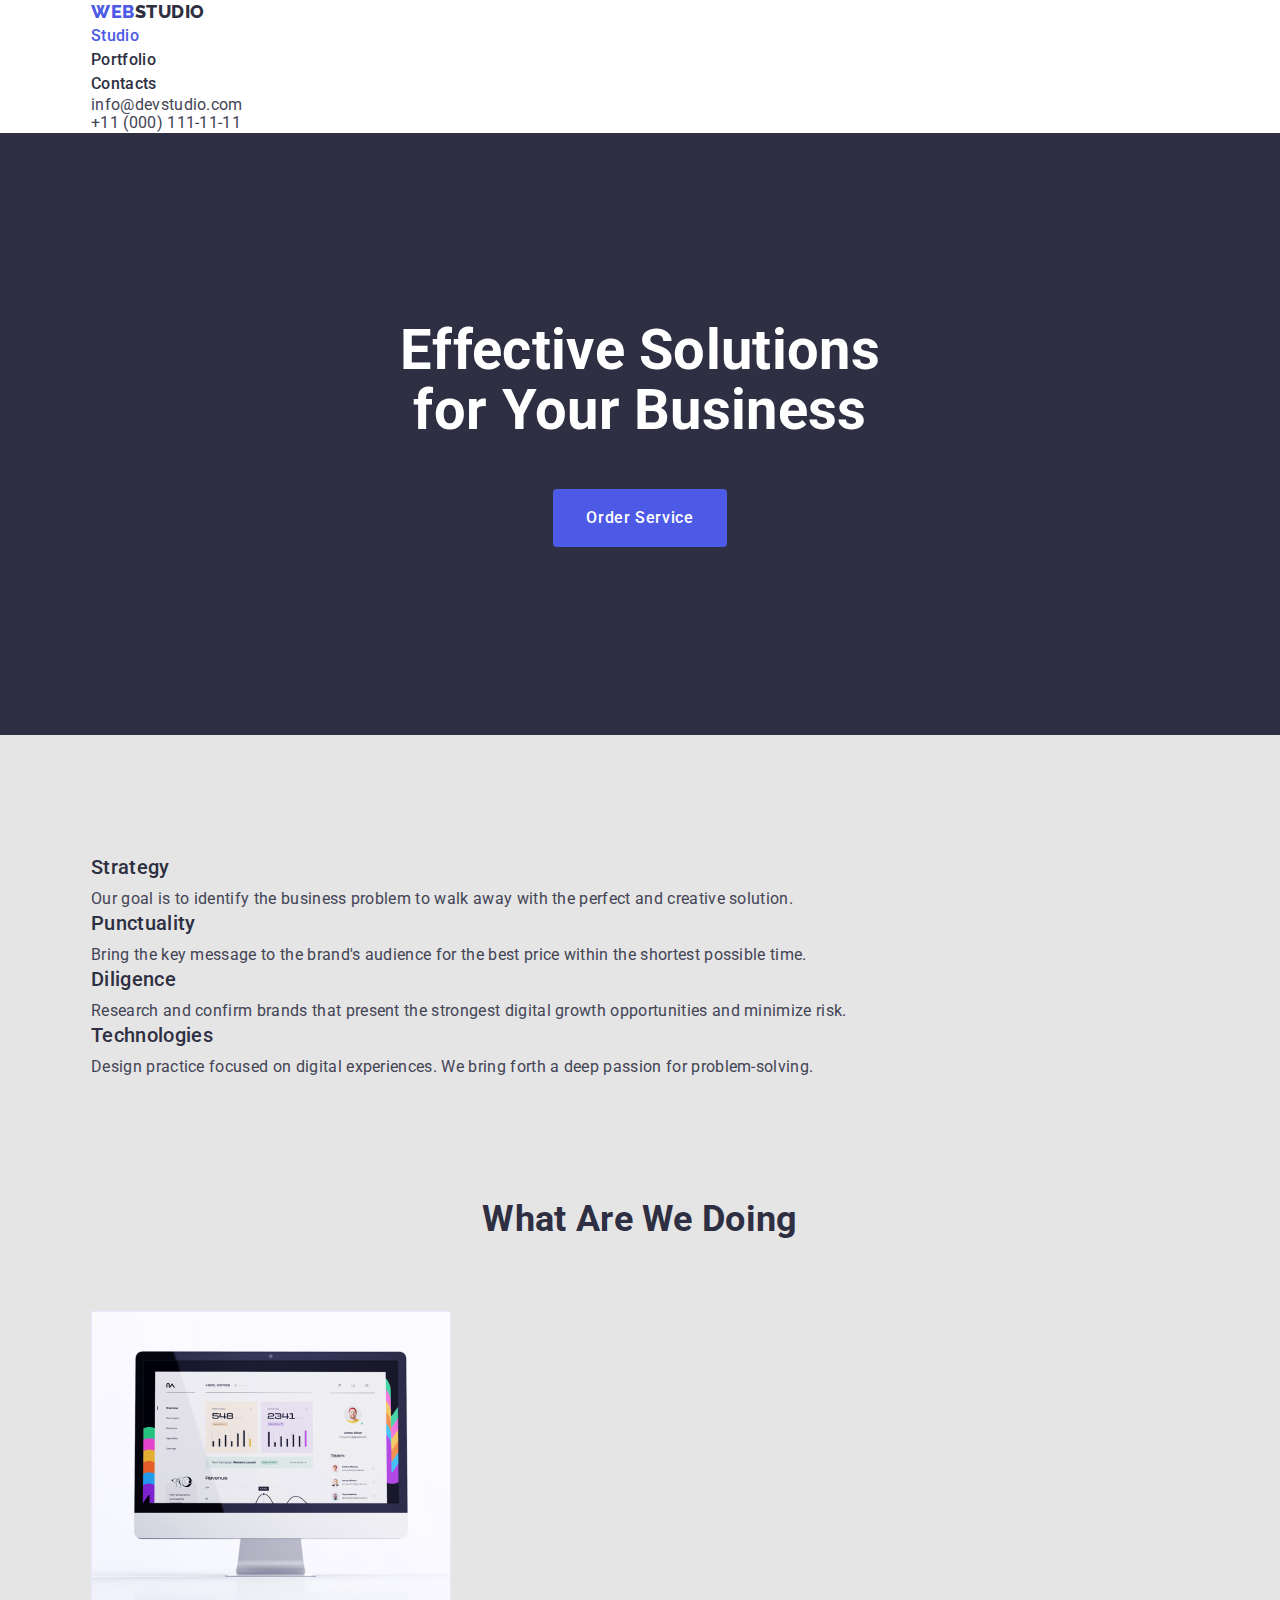
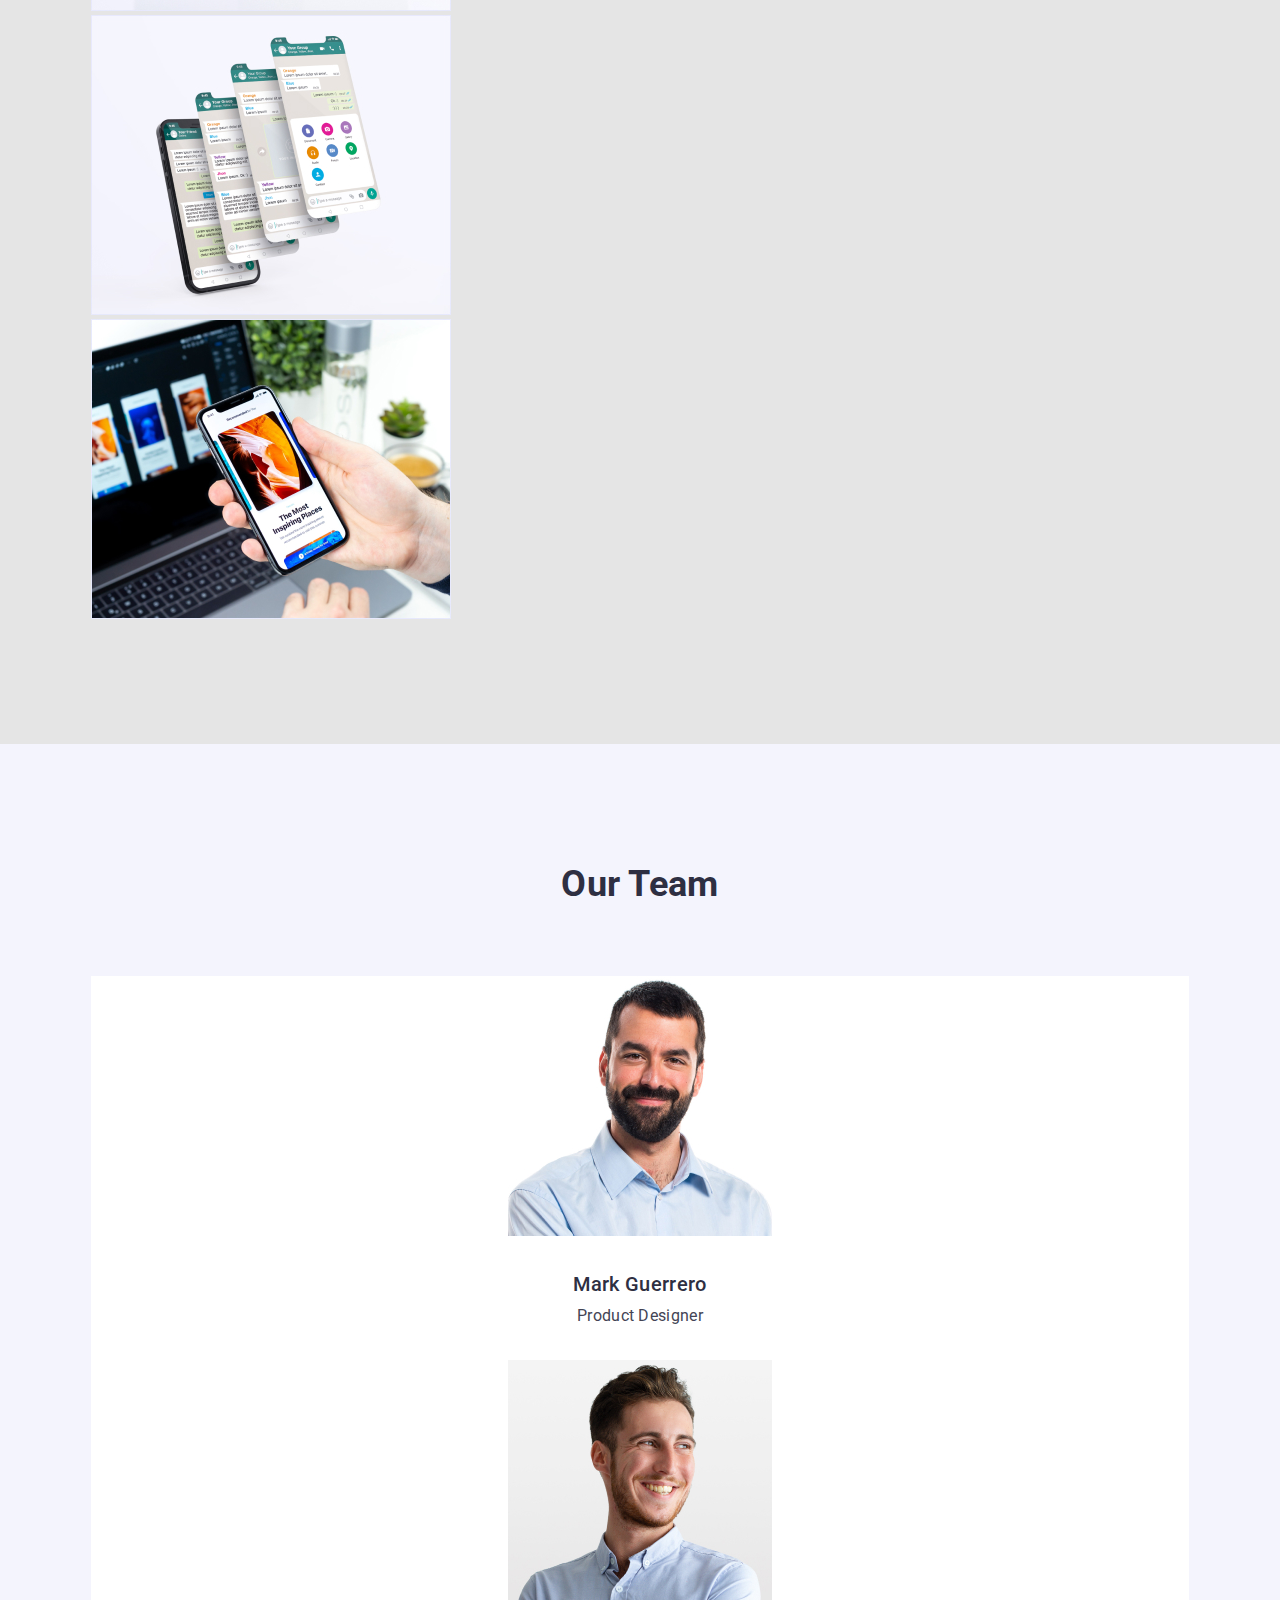
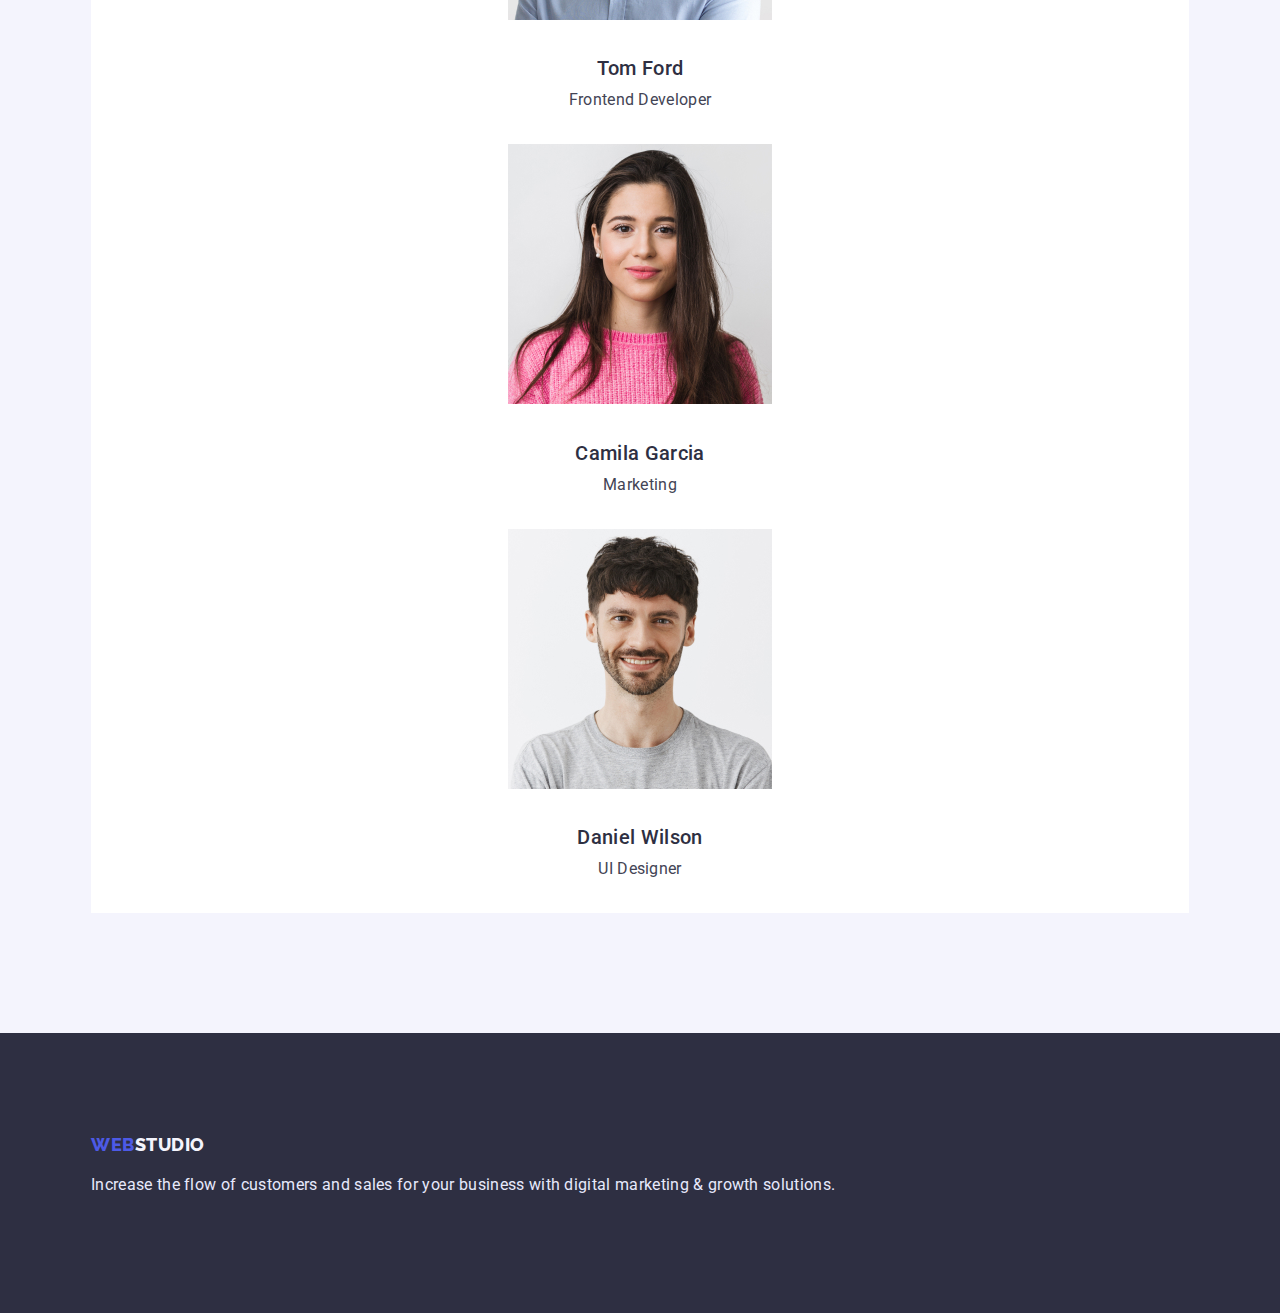
==== commit b5dc73f0: "+normalised CSS" ====
--- a/index.html
+++ b/index.html
@@ -12,6 +12,7 @@
     <link 
         href="https://fonts.googleapis.com/css2?family=Raleway:wght@800&family=Roboto:wght@400;500;700&display=swap"
         rel="stylesheet">
+    <link rel="stylesheet" href="https://cdnjs.cloudflare.com/ajax/libs/modern-normalize/1.1.0/modern-normalize.min.css">
     <link rel="stylesheet" href="./css/styles.css">
     <title>Studio</title>
 </head>
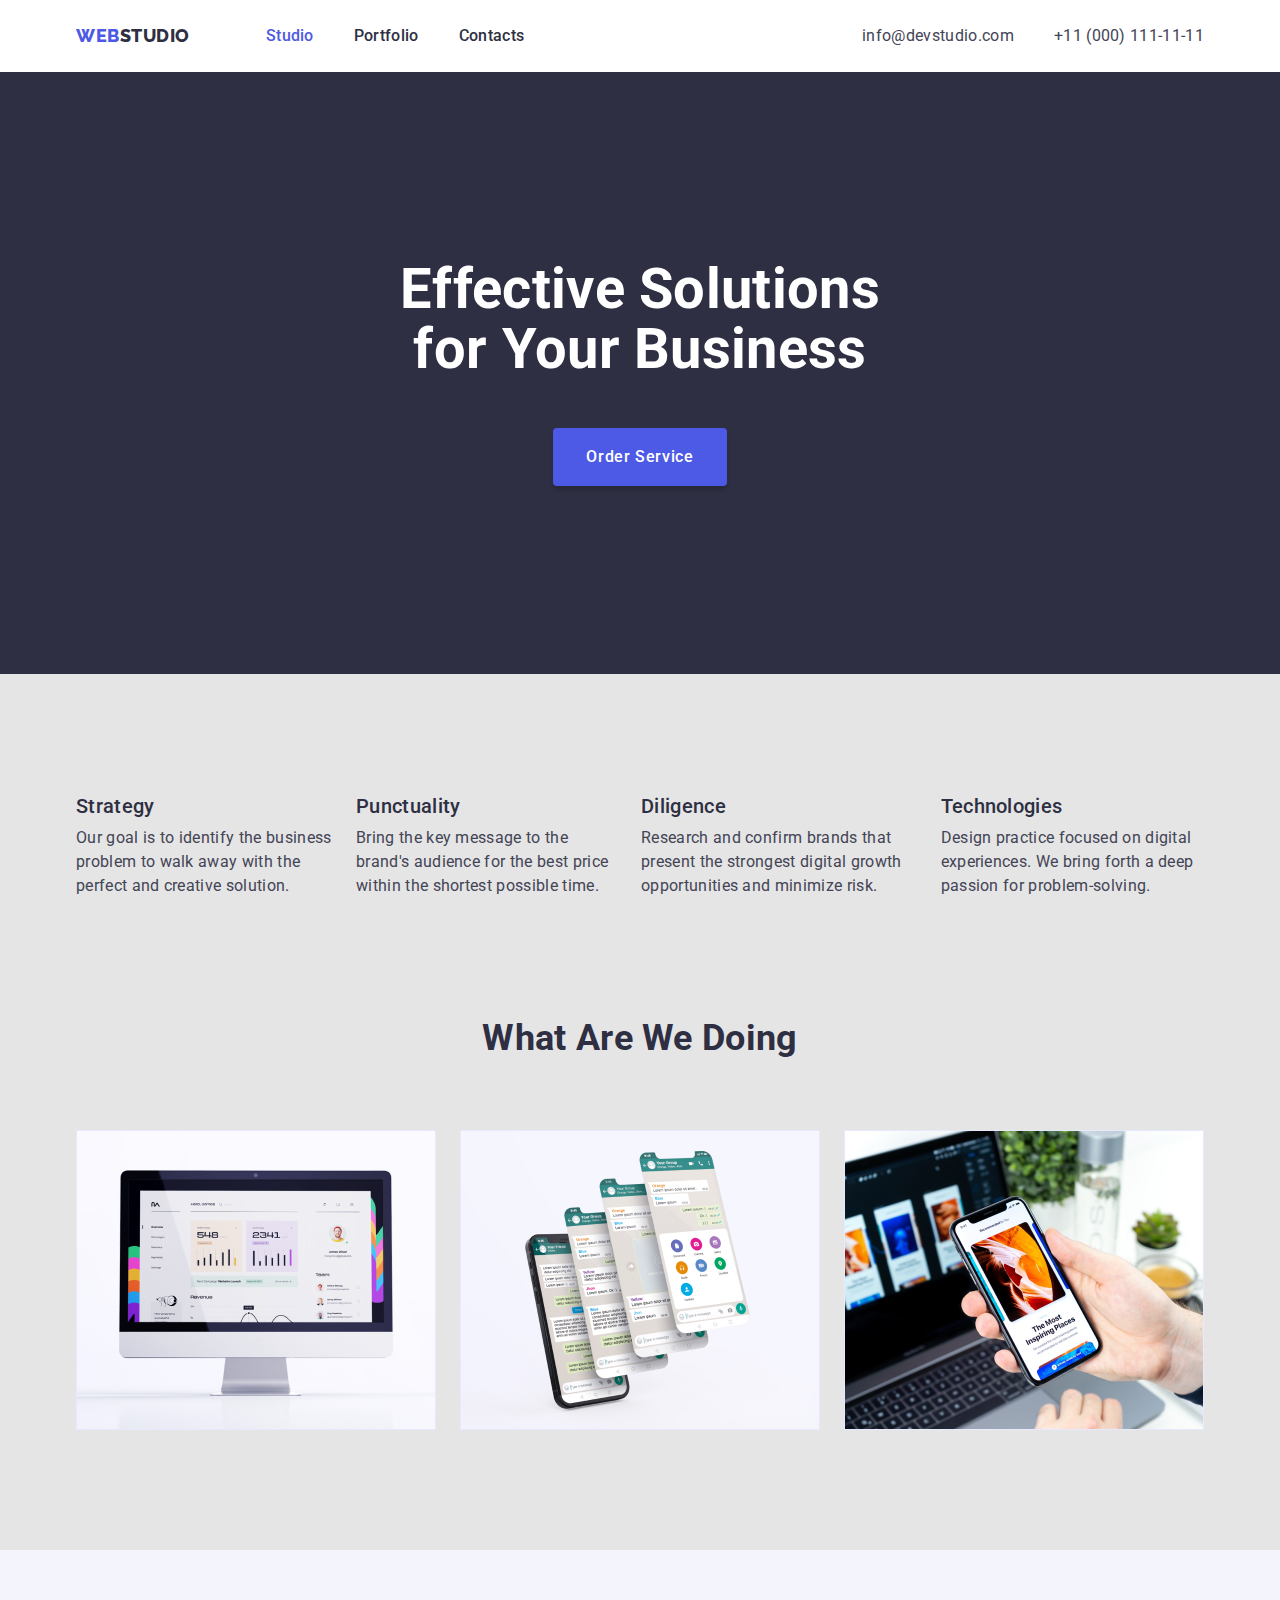
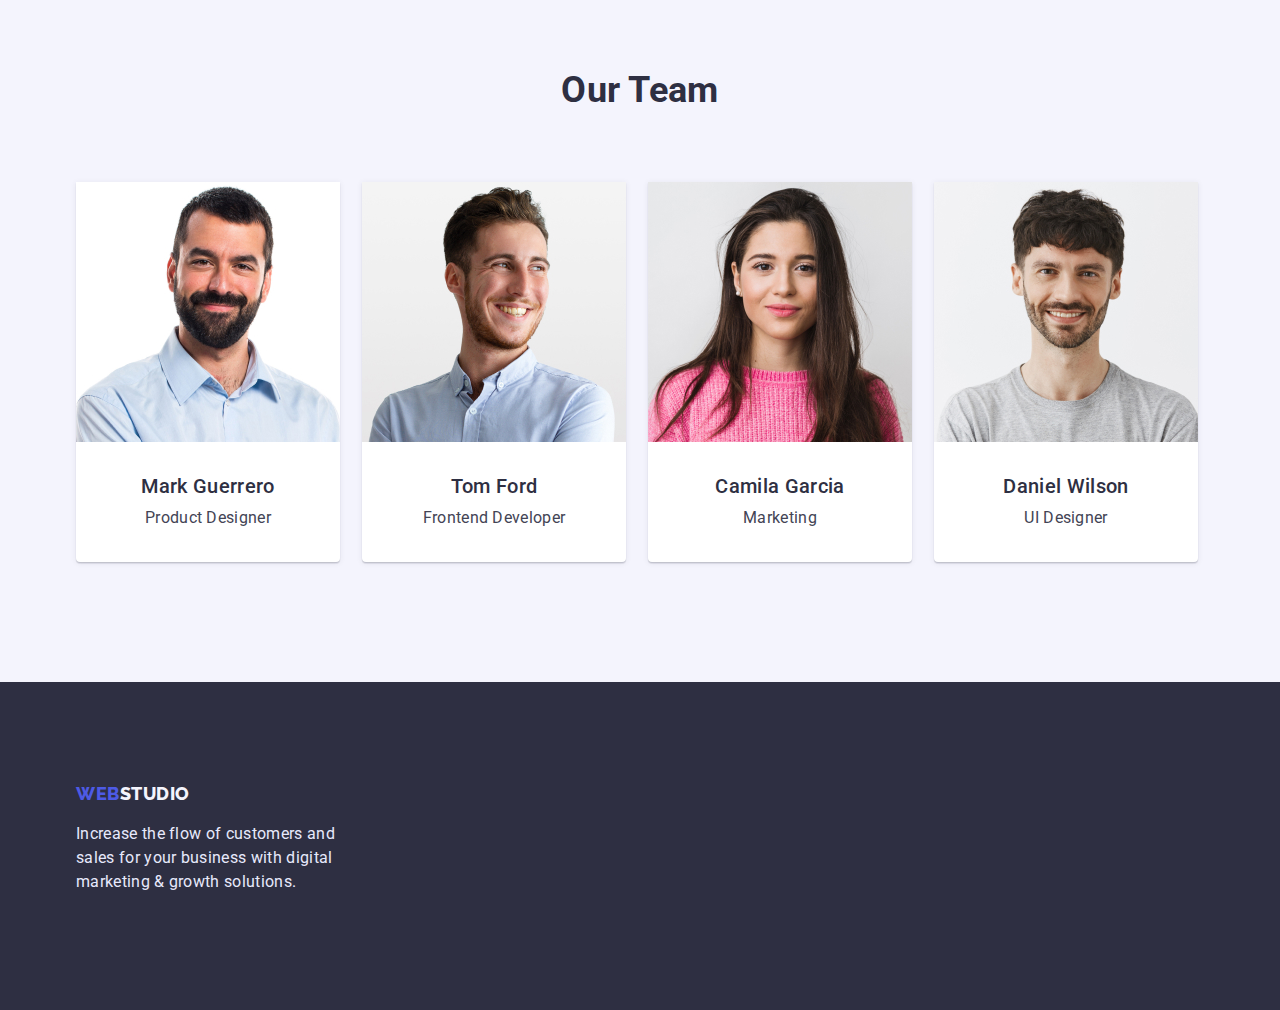
==== commit d56e9c35: "+flexbox" ====
--- a/index.html
+++ b/index.html
@@ -24,24 +24,24 @@
             <!-- Навігація по сайту -->
             <nav>
                 <ul class="site-nav list">
-                    <li>
+                    <li class="item">
                         <a href="./index.html" title="Studio" class="link current">Studio</a>
                     </li>
-                    <li>
+                    <li class="item">
                         <a href="./portfolio.html" title="Portfolio" class="link">Portfolio</a>
                     </li>
-                    <li>
+                    <li class="item">
                         <a href="" title="Contacts" class="link">Contacts</a>
                     </li>
                 </ul>
             </nav>
             <!-- Контакти -->
-            <div>
+            <div class="site-contact">
                 <ul class="site-contact list">
-                    <li>
+                    <li class="item">
                         <a href="mailto:info@devstudio.com" class="link">info@devstudio.com</a>
                     </li>
-                    <li>
+                    <li class="item">
                         <a href="tel:+110001111111" class="link">+11 (000) 111-11-11</a>
                     </li>
                 </ul>
@@ -62,22 +62,22 @@
             <div class="container">
                 <h2 class="section-title">Our advantages</h2>
                 <ul class="benefits-list list">
-                    <li>
+                    <li class="ben-item">
                         <h3 class="title">Strategy</h3>
                         <p class="text">Our goal is to identify the business
                             problem to walk away with the perfect and creative solution.</p>
                     </li>
-                    <li>
+                    <li class="ben-item">
                         <h3 class="title">Punctuality</h3>
                         <p class="text">Bring the key message to the brand's audience for the best price within the shortest possible
                             time.</p>
                     </li>
-                    <li>
+                    <li class="ben-item">
                         <h3 class="title">Diligence</h3>
                         <p class="text">Research and confirm brands that present the strongest digital growth opportunities and minimize
                             risk.</p>
                     </li>
-                    <li>
+                    <li class="ben-item">
                         <h3 class="title">Technologies</h3>
                         <p class="text">Design practice focused on digital experiences. We bring forth a deep passion for
                             problem-solving.</p>
@@ -90,13 +90,13 @@
             <div class="container">
                 <h2 class="section-title">What are we doing</h2>
                 <ul class="work-list list">
-                    <li>
+                    <li class="work-item">
                             <img src="./images/monitor.jpg" width="360" height="300" alt="monitor">
                     </li>
-                    <li>
+                    <li class="work-item">
                             <img src="./images/interfaces.jpg" width="360" height="300" alt="interface">
                     </li>
-                    <li>
+                    <li class="work-item">
                             <img src="./images/phone.jpg" width="360" height="300" alt="phone">
                     </li>
                 </ul>
--- a/css/styles.css
+++ b/css/styles.css
@@ -71,13 +71,18 @@
 }
 
 .container {
-    width: 1128px;
+    width: 1158px;
     padding-left: 15px;
     padding-right: 15px;
     margin-left: auto;
     margin-right: auto;
 }
 
+img {
+    display: block;
+    height: auto;
+}
+
 /* Page header */
 
 .page-header {
@@ -87,6 +92,8 @@
 /* Logo */
 
 .logo {
+    margin-right: 76px;
+
     color: var(--title-text-color);
     text-decoration: none;
 
@@ -104,8 +111,31 @@
 }
 
 /* site nav */
+.header-nav {
+    display: flex;
+    align-items: center;
+}
+
+.site-nav,
+.site-contact {
+    display: flex;
+}
+
+.site-nav .item:not(:last-child),
+.site-contact .item:not(:last-child) {
+    margin-right: 40px; 
+}
+
+/* .site-nav .item + .item,
+.site-contact .item + .item {
+    margin-left: 40px;
+} */
 
 .site-nav .link {
+    display: block;
+    padding-top: 24px;
+    padding-bottom: 24px;
+
     color: var(--title-text-color);
     text-decoration: none;
 
@@ -123,7 +153,15 @@
     color: var(--accent-color);
 }
 
+.site-contact {
+    margin-left: auto;
+}
+
 .site-contact .link {
+    display: block;
+    padding-top: 24px;
+    padding-bottom: 24px;
+
     color: var(--primary-text-color);
     text-decoration: none;
 }
@@ -171,6 +209,7 @@
 
     border-radius: 4px;
     padding: 16px 32px;
+    box-shadow: 0px 4px 4px rgba(0, 0, 0, 0.15);
 }
 
 /* Наші переваги */
@@ -179,7 +218,8 @@
     background-color: var(--benefits-bg-clr);
 }
 
-.benefits .container{
+
+.benefits{
     padding-top: 120px;
     padding-bottom: 120px;
 }
@@ -190,6 +230,13 @@
     display: none;
 }
 
+.benefits-list {
+    display: flex;
+}
+
+.ben-item:not(:last-child) {
+    margin-right: 24px;
+}
 .benefits-list .title {
     margin-top: 0;
     margin-bottom: 8px;
@@ -231,6 +278,14 @@
     text-transform: capitalize;
 }
 
+.work-list {
+    display: flex;
+}
+
+.work-item + .work-item {
+    margin-left: 24px;
+}
+
 /* Team */
 
 .section.team {
@@ -247,12 +302,20 @@
 }
 
 .team-list {
+    display: flex;
     text-align: center;
 }
 
 .team-card {
     padding-bottom: 32px;
     background-color: var(--card-bg-clr);
+
+    box-shadow: 0px 1px 6px rgba(46, 47, 66, 0.08), 0px 1px 1px rgba(46, 47, 66, 0.16), 0px 2px 1px rgba(46, 47, 66, 0.08);
+    border-radius: 0px 0px 4px 4px;
+}
+
+.team-card:not(:last-child){
+    margin-right: 22px;
 }
 
 .team-card > img {
@@ -300,7 +363,9 @@
     margin-bottom: 16px;
 }
 
-footer .text {
+.footer .text {
+    width: 264px;
+
     color: var(--footer-text-color);
 
     font-size: 16px;
@@ -321,11 +386,21 @@
 }
 
 /* Buttons' list */
+
+.button-list {
+    display: flex;
+    justify-content: center;
+}
+
+.btb-item:not(:last-child) {
+    margin-right: 24px;
+}
 .button-portfolio {
+    padding: 12px 24px;
+
     color: var(--btn-non-active-txt-clr);
     background-color: var(--btn-non-actvive-bg);
-    border: 1px solid #E7E9FC;
-
+    
     font-family: inherit;
     font-weight: 500;
     font-size: 16px;
@@ -336,6 +411,7 @@
     text-align: center;
     letter-spacing: 0.04em;
 
+    border: 1px solid #E7E9FC;
     border-radius: 4px;
 }
 
@@ -351,12 +427,31 @@
 }
 /* Content list */
 
+.content-list {
+    display: flex;
+    flex-wrap: wrap;
+    column-gap: 24px;
+    row-gap: 48px;
+}
+
 .content-list .content-card {
+    flex-basis: calc((100% - 48px) / 3);
+    /* margin-right: 24px;
+    margin-bottom: 48px; */
     padding-bottom: 32px;
 
     background-color: var(--card-bg-clr);
-    text-align: center;
-}
+    text-align: left;
+    /* border: 1px solid var(--footer-text-color); */
+}
+
+/* .content-card:nth-child(3n) {
+    margin-right: 0;
+}
+
+.content-card:nth-last-child(-n + 3) {
+    margin-bottom: 0px;
+} */
 
 .content-card img {
     margin-bottom: 32px;
@@ -366,15 +461,22 @@
     text-decoration: none;
 }
 
-.content-list .title {
+.content-card .title {
     margin-top: 0;
     margin-bottom: 8px;
-
-    color: var(--title-text-color);
-
-}
-
-.content-list .text {
-    color: var(--primary-text-color)
-
+    padding-left: 16px;
+
+    color: var(--title-text-color);
+    font-size: 20px;
+    line-height: 1.2;
+    letter-spacing: 0.02em;
+}
+
+.content-card .text {
+    padding-left: 16px;
+
+    color: var(--primary-text-color);
+    font-size: 16px;
+    line-height: 1.5;
+    letter-spacing: 0.02em;
 }